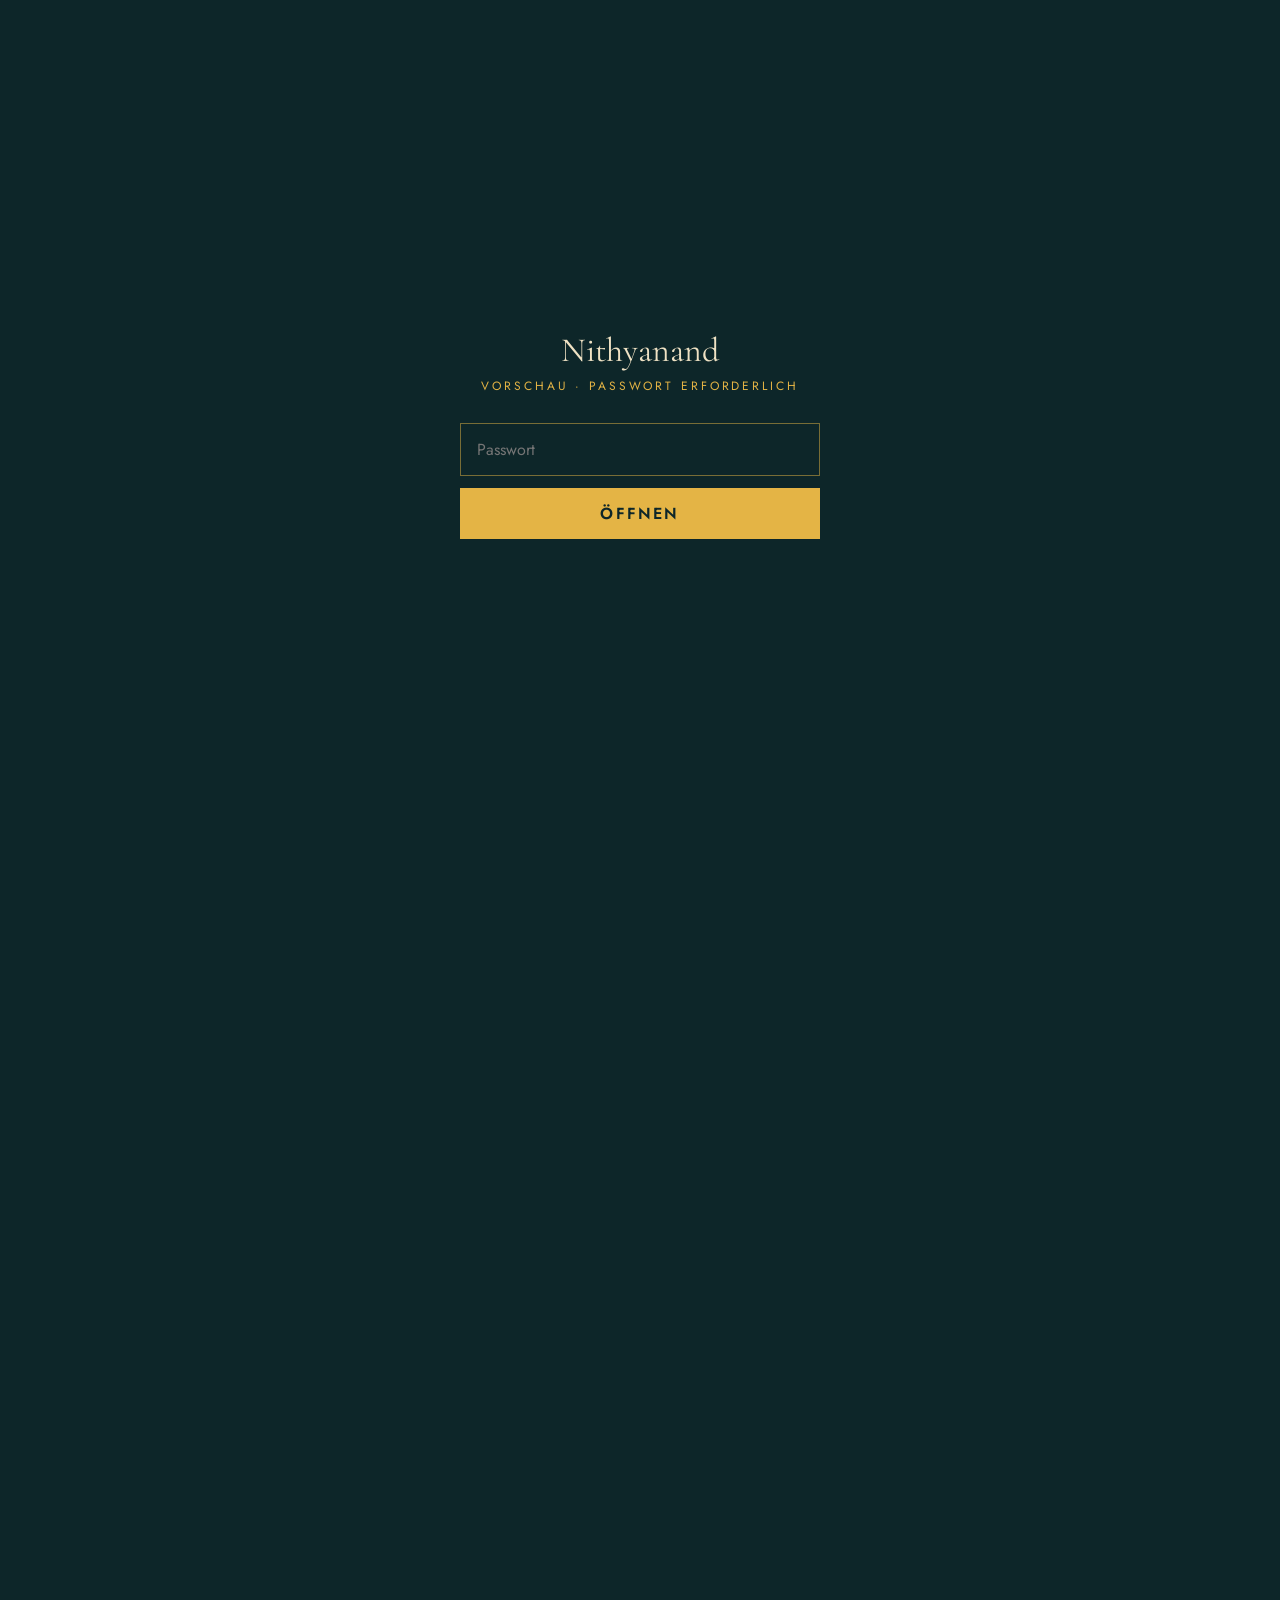
==== index.html @ f054533d "Nithyanand Website: Vorschau (DE/EN, passwortgeschützt) Co-Authored-By: Claude Opus 5.5 <noreply@ant" ====
<!DOCTYPE html>
<html lang="de">
<head>
<meta charset="utf-8">
<meta name="viewport" content="width=device-width, initial-scale=1">
<meta name="robots" content="noindex, nofollow">
<script src="assets/gate.js"></script>
<title>Nithyanand – spice. life. curry · Südindische Küche in Frankfurt</title>
<meta name="description" content="Eine kulinarische Reise von Frankfurt nach Udupi. Südindische Küche, Catering und Feste – Launhardtstraße 2–4, 60314 Frankfurt.">
<link rel="preconnect" href="https://fonts.googleapis.com">
<link rel="preconnect" href="https://fonts.gstatic.com" crossorigin>
<link href="https://fonts.googleapis.com/css2?family=Cormorant+Garamond:ital,wght@0,500;0,600;0,700;1,500&family=Caveat:wght@500;700&family=Jost:wght@400;500;600&family=Oswald:wght@500;600;700&family=Spectral:ital,wght@0,400;0,500;1,400&display=swap" rel="stylesheet">
<style>
:root{
  --night:#0d2629;
  --night-2:#12343a;
  --sand:#efe2c4;
  --paper:#e9d6ae;
  --paper-dark:#d9c08d;
  --turmeric:#e4b445;
  --turmeric-deep:#d39a26;
  --chili:#7e1914;
  --chili-2:#9a2219;
  --leaf:#3c5b2b;
  --gold:#eddb7f;
  --brass:#b8862b;
  --ink:#2a1d14;
  --ink-soft:#4b3a2b;
  --serif:"Cormorant Garamond", Georgia, serif;
  --body:"Spectral", Georgia, serif;
  --sans:"Jost", system-ui, sans-serif;
  --hand:"Caveat", cursive;
  --ticket:"Oswald", Impact, sans-serif;
  --ease: cubic-bezier(.2,.7,.1,1);
}
*{box-sizing:border-box;margin:0;padding:0}
html{scroll-behavior:smooth}
body{font-family:var(--body);color:var(--ink);background:var(--night);overflow-x:hidden;-webkit-font-smoothing:antialiased}
img{display:block;max-width:100%}
a{color:inherit;text-decoration:none}

/* film grain over everything */
body::after{
  content:"";position:fixed;inset:-50%;z-index:100;pointer-events:none;opacity:.09;
  background-image:url("data:image/svg+xml,%3Csvg xmlns='http://www.w3.org/2000/svg' width='220' height='220'%3E%3Cfilter id='n'%3E%3CfeTurbulence type='fractalNoise' baseFrequency='.85' numOctaves='3' stitchTiles='stitch'/%3E%3CfeColorMatrix values='0 0 0 0 0 0 0 0 0 0 0 0 0 0 0 0 0 0 .9 0'/%3E%3C/filter%3E%3Crect width='100%25' height='100%25' filter='url(%23n)'/%3E%3C/svg%3E");
  animation:grain 1.2s steps(6) infinite;
}
@keyframes grain{0%{transform:translate(0,0)}20%{transform:translate(-3%,2%)}40%{transform:translate(2%,-3%)}60%{transform:translate(-2%,-1%)}80%{transform:translate(3%,3%)}100%{transform:translate(0,0)}}

.paper-tex{
  background-color:var(--paper);
  background-image:
    radial-gradient(ellipse at 15% 20%, rgba(255,250,235,.55), transparent 55%),
    radial-gradient(ellipse at 85% 80%, rgba(150,105,40,.22), transparent 60%),
    radial-gradient(circle at 60% 10%, rgba(120,80,30,.12), transparent 40%),
    url("data:image/svg+xml,%3Csvg xmlns='http://www.w3.org/2000/svg' width='300' height='300'%3E%3Cfilter id='p'%3E%3CfeTurbulence type='fractalNoise' baseFrequency='.035' numOctaves='4'/%3E%3CfeColorMatrix values='0 0 0 0 .45 0 0 0 0 .3 0 0 0 0 .12 0 0 0 .22 0'/%3E%3C/filter%3E%3Crect width='100%25' height='100%25' filter='url(%23p)'/%3E%3C/svg%3E");
}

/* ---------- NAV ---------- */
.nav{position:fixed;top:0;left:0;right:0;z-index:50;display:flex;align-items:center;justify-content:space-between;padding:22px clamp(20px,4vw,56px);transition:background .5s, padding .5s, box-shadow .5s}
.nav.scrolled{background:rgba(10,30,33,.78);backdrop-filter:blur(14px);-webkit-backdrop-filter:blur(14px);padding:12px clamp(20px,4vw,56px);box-shadow:0 10px 40px rgba(0,0,0,.25)}
.brand{display:flex;flex-direction:column;align-items:center;gap:2px}
.brand img{height:54px;width:auto;transition:height .5s}
.nav.scrolled .brand img{height:40px}
.brand small{font-family:var(--sans);font-size:11px;letter-spacing:.18em;color:rgba(237,219,127,.75)}
.nav ul{list-style:none;display:flex;gap:clamp(18px,2.6vw,40px);align-items:center}
.nav ul a{font-family:var(--sans);font-size:14px;letter-spacing:.06em;color:#f3ead2;position:relative;padding:6px 0}
.nav ul a::after{content:"";position:absolute;left:0;right:100%;bottom:0;height:1px;background:var(--gold);transition:right .4s var(--ease)}
.nav ul a:hover::after{right:0}
.nav .cta{border:1px solid rgba(237,219,127,.6);padding:10px 20px;border-radius:0;color:var(--gold)}
.nav .cta::after{display:none}
.nav .lang-sw{display:flex;align-items:center;gap:6px}.nav .lang-sw a{opacity:.55;letter-spacing:.14em}.nav .lang-sw a[aria-current]{opacity:1;color:var(--gold)}.nav .lang-sw a::after{display:none}.nav .lang-sw span{color:rgba(241,231,205,.35);font-size:.9em}
.nav .cta:hover{background:var(--gold);color:var(--night)}
.burger{display:none;background:none;border:0;width:40px;height:40px;cursor:pointer;position:relative}
.burger span{position:absolute;left:8px;right:8px;height:1.5px;background:var(--gold);transition:.4s}
.burger span:nth-child(1){top:14px}.burger span:nth-child(2){top:24px}
.nav.open .burger span:nth-child(1){top:19px;transform:rotate(45deg)}
.nav.open .burger span:nth-child(2){top:19px;transform:rotate(-45deg)}

/* ---------- HERO ---------- */
.hero{position:relative;min-height:100vh;min-height:100svh;display:grid;grid-template-columns:1.05fr 1fr;align-items:center;padding:140px clamp(20px,5vw,80px) 120px;overflow:hidden;background:var(--night);color:#f6ecd4}
.hero-bg{position:absolute;inset:0 0 0 30%;z-index:0;overflow:hidden}
.hero-bg img{width:100%;height:100%;object-fit:cover;filter:saturate(1.1) contrast(1.05) blur(.6px);transform:scale(1.08);animation:kenburns 26s ease-in-out infinite alternate}
@keyframes kenburns{to{transform:scale(1.18) translate(-2%,-1%)}}
.hero-bg::after{content:"";position:absolute;inset:0;background:
  linear-gradient(90deg,var(--night) 0%,rgba(13,38,41,.85) 22%,rgba(13,38,41,.25) 60%,rgba(13,38,41,.35) 100%),
  linear-gradient(0deg,rgba(13,38,41,.95) 0%,transparent 35%),
  radial-gradient(ellipse at 70% 30%,rgba(228,180,69,.18),transparent 60%)}
.hero-copy{position:relative;z-index:2;max-width:620px}
.eyebrow{font-family:var(--sans);font-size:12px;letter-spacing:.32em;text-transform:uppercase;color:var(--turmeric);display:flex;align-items:center;gap:14px;margin-bottom:28px}
.eyebrow::before{content:"";width:42px;height:1px;background:currentColor}
.hero h1{font-family:var(--serif);font-weight:600;font-size:clamp(52px,7.2vw,112px);line-height:.92;letter-spacing:-.01em}
.hero h1 .line{display:block;overflow:hidden;padding-bottom:.06em}
.hero h1 .line span{display:inline-block;transform:translateY(110%);animation:rise 1.1s var(--ease) forwards}
.hero h1 .line:nth-child(2) span{animation-delay:.12s}
.hero h1 .line:nth-child(3) span{animation-delay:.24s;font-style:italic;color:var(--gold)}
@keyframes rise{to{transform:none}}
.hero .script{font-family:var(--hand);font-size:clamp(26px,2.6vw,36px);color:var(--turmeric);line-height:1.1;margin:26px 0 40px;transform:rotate(-3deg);transform-origin:left;opacity:0;animation:fadein 1s .7s forwards}
@keyframes fadein{to{opacity:1}}
.btn{display:inline-flex;align-items:center;gap:14px;font-family:var(--sans);font-size:12px;font-weight:500;letter-spacing:.24em;text-transform:uppercase;padding:17px 28px;border-radius:0;border:1px solid currentColor;transition:all .4s var(--ease);cursor:pointer;background:none;position:relative;overflow:hidden}
.btn svg{width:20px;height:20px;transition:transform .5s var(--ease)}
.btn:hover svg{transform:translateX(6px) rotate(-8deg)}
.btn-gold{color:var(--gold)}
.btn-gold:hover{background:var(--gold);color:var(--night);box-shadow:0 12px 40px rgba(237,219,127,.25)}
.hero .actions{display:flex;gap:22px;align-items:center;flex-wrap:wrap;opacity:0;animation:fadein 1s .9s forwards}
.hero .meta{font-family:var(--sans);font-size:13px;color:rgba(246,236,212,.65);line-height:1.6}
.hero .meta b{color:#f6ecd4;font-weight:500}

/* boarding pass */
.pass-wrap{position:relative;z-index:2;perspective:1400px;display:flex;justify-content:center}
.pass{
  --rx:0deg;--ry:0deg;
  width:min(560px,100%);display:grid;grid-template-columns:1fr 150px;border-radius:14px;color:#2b2016;
  transform:rotate(-6deg) rotateX(var(--rx)) rotateY(var(--ry));transition:transform .3s ease-out;
  filter:drop-shadow(0 40px 60px rgba(0,0,0,.55));opacity:0;animation:passIn 1.3s .35s var(--ease) forwards;
}
@keyframes passIn{from{opacity:0;transform:rotate(4deg) translate(80px,40px) scale(.9)}to{opacity:1;transform:rotate(-6deg)}}
.pass > div{position:relative;padding:26px 28px}
.pass .main{border-radius:14px 0 0 14px;border-right:2px dashed rgba(60,40,20,.35)}
.pass .stub{border-radius:0 14px 14px 0;padding:26px 18px;text-align:center;display:flex;flex-direction:column;justify-content:space-between}
.pass .main::before,.pass .stub::before{content:"";position:absolute;width:24px;height:24px;border-radius:50%;background:var(--night);top:-12px;right:-12px}
.pass .main::after,.pass .stub::after{content:"";position:absolute;width:24px;height:24px;border-radius:50%;background:var(--night);bottom:-12px;right:-12px}
.pass .stub::before,.pass .stub::after{right:auto;left:-12px}
.pass-head{display:flex;justify-content:space-between;align-items:center;font-family:var(--ticket);font-weight:500;letter-spacing:.18em;font-size:15px;color:#5a4330;border-bottom:1px solid rgba(60,40,20,.2);padding-bottom:12px}
.pass-head .plane{background:#3a2a1c;color:var(--paper);width:34px;height:34px;display:grid;place-items:center;border-radius:4px}
.route{display:flex;align-items:center;gap:16px;font-family:var(--ticket);font-weight:700;font-size:clamp(44px,5.2vw,68px);letter-spacing:.02em;margin:16px 0 6px;line-height:1}
.route .arrow{flex:1;height:2px;background:repeating-linear-gradient(90deg,#3a2a1c 0 6px,transparent 6px 11px);position:relative;min-width:30px}
.route .arrow::after{content:"✈";position:absolute;right:-6px;top:-15px;font-size:24px;font-family:system-ui}
.cities{display:flex;justify-content:space-between;font-family:var(--sans);font-size:11px;letter-spacing:.2em;text-transform:uppercase;color:#7a6047;margin-bottom:18px}
.fields{display:grid;grid-template-columns:1.4fr 1fr 1fr;gap:14px;border-top:1px solid rgba(60,40,20,.2);padding-top:14px}
.fields label{display:block;font-family:var(--sans);font-size:10px;letter-spacing:.22em;text-transform:uppercase;color:#8a6d50;margin-bottom:4px}
.fields span{font-family:var(--ticket);font-size:17px;font-weight:500;letter-spacing:.03em}
.fields .now{color:var(--chili-2);animation:blink 1.6s infinite}
@keyframes blink{50%{opacity:.35}}
.barcode{height:56px;margin:4px auto 0;width:100%}
.stub .seal{width:100px;height:100px;margin:0 auto;transform:rotate(-14deg);opacity:.85}
.stub small{font-family:var(--sans);font-size:10px;letter-spacing:.2em;color:#7a6047}
.stub b{font-family:var(--ticket);font-size:22px;display:block;letter-spacing:.06em}

.scroll-hint{position:absolute;bottom:32px;left:50%;transform:translateX(-50%);z-index:3;font-family:var(--sans);font-size:11px;letter-spacing:.3em;color:rgba(246,236,212,.55);display:flex;flex-direction:column;align-items:center;gap:12px}
.scroll-hint i{width:1px;height:46px;background:linear-gradient(var(--gold),transparent);animation:drip 2s infinite}
@keyframes drip{0%{transform:scaleY(0);transform-origin:top}50%{transform:scaleY(1);transform-origin:top}51%{transform-origin:bottom}100%{transform:scaleY(0);transform-origin:bottom}}

/* ---------- JOURNEY ---------- */
.journey{position:relative}
.flight{position:absolute;inset:0;z-index:6;pointer-events:none;overflow:visible}
.flight path.trail{fill:none;stroke:var(--brass);stroke-width:2.2;stroke-linecap:round;stroke-dasharray:1 10;opacity:.9}
.flight path.ghost{fill:none;stroke:var(--brass);stroke-width:1.4;stroke-linecap:round;stroke-dasharray:1 10;opacity:.22}
.flight .jet{transition:opacity .4s}
.flight .jet circle{fill:var(--gold);opacity:.25}

section.station{position:relative;padding:clamp(110px,13vw,190px) clamp(20px,5vw,80px)}
.tear{position:absolute;left:0;right:0;height:48px;z-index:4;pointer-events:none}
.tear.top{top:-46px}
.tear svg{width:100%;height:100%;display:block;filter:drop-shadow(0 -6px 6px rgba(0,0,0,.18))}
.st-label{font-family:var(--sans);font-size:12px;letter-spacing:.34em;text-transform:uppercase;display:flex;align-items:center;gap:14px;margin-bottom:18px}
.st-label .num{display:inline-grid;place-items:center;width:34px;height:34px;border-radius:50%;border:1px solid currentColor;font-size:12px;letter-spacing:0}
.st-title{font-family:var(--serif);font-weight:600;font-size:clamp(46px,5.6vw,84px);line-height:.95;margin-bottom:26px}
.st-title em{font-weight:500}
.st-text{font-size:clamp(17px,1.25vw,19px);line-height:1.75;max-width:520px}
.st-text + .st-text{margin-top:16px}
.hand{font-family:var(--hand);font-weight:700;line-height:1}
.grid-2{display:grid;grid-template-columns:1fr 1fr;gap:clamp(40px,6vw,100px);align-items:center;max-width:1280px;margin:0 auto}

/* reveal */
.rv{opacity:0;transform:translateY(40px);transition:opacity 1.1s var(--ease),transform 1.1s var(--ease)}
.rv.in{opacity:1;transform:none}
.rv.d1{transition-delay:.12s}.rv.d2{transition-delay:.24s}.rv.d3{transition-delay:.36s}

/* polaroid */
.polaroid{background:#f7f0e0;padding:14px 14px 56px;box-shadow:0 30px 60px rgba(40,25,10,.35),0 2px 0 rgba(0,0,0,.05);position:relative;transition:transform .7s var(--ease)}
.polaroid img{width:100%;aspect-ratio:4/3;object-fit:cover;filter:sepia(.18) saturate(1.05) contrast(1.02)}
.polaroid figcaption{position:absolute;left:0;right:0;bottom:12px;text-align:center;font-family:var(--hand);font-size:26px;color:#4b3a2b}
.polaroid::before{content:"";position:absolute;top:-16px;left:50%;width:120px;height:32px;transform:translateX(-50%) rotate(-3deg);background:rgba(240,220,170,.65);box-shadow:0 2px 4px rgba(0,0,0,.08);backdrop-filter:blur(1px)}

/* STATION 1 */
.s1{color:var(--ink)}
.s1 .st-label{color:#7a5a36}
.s1 .photo-col{position:relative;padding:20px}
.s1 .polaroid{transform:rotate(-5deg);max-width:520px}
.s1 .polaroid:hover{transform:rotate(-2deg) scale(1.02)}
.postmark{position:absolute;right:-10px;bottom:-30px;width:170px;transform:rotate(12deg);opacity:.8;mix-blend-mode:multiply}
.s1 .note{position:absolute;top:-10px;right:0;font-size:clamp(30px,2.6vw,40px);color:#2d4a5a;transform:rotate(-8deg);text-align:center}
.s1 .note svg{display:block;margin:4px auto 0;width:60px}
.meaning{display:flex;gap:22px;align-items:center;margin-top:34px;padding:22px 26px;border:1px solid rgba(90,60,30,.25);border-radius:4px;max-width:520px;background:rgba(255,248,228,.35)}
.meaning .dev{font-size:44px;color:var(--chili);line-height:1;font-family:"Kohinoor Devanagari","Noto Sans Devanagari",serif}
.meaning p{font-size:15px;line-height:1.55;color:var(--ink-soft)}
.meaning b{font-family:var(--serif);font-size:22px;color:var(--ink);display:block;font-style:italic}

/* STATION 2 */
.s2{background:var(--turmeric);color:#2b1a0c;overflow-x:clip}
.s2 .paper-glow{position:absolute;inset:0;background:
  radial-gradient(ellipse at 20% 30%,rgba(255,236,170,.6),transparent 55%),
  radial-gradient(ellipse at 90% 90%,rgba(170,100,20,.35),transparent 60%),
  url("data:image/svg+xml,%3Csvg xmlns='http://www.w3.org/2000/svg' width='300' height='300'%3E%3Cfilter id='p'%3E%3CfeTurbulence type='fractalNoise' baseFrequency='.03' numOctaves='4'/%3E%3CfeColorMatrix values='0 0 0 0 .5 0 0 0 0 .3 0 0 0 0 .05 0 0 0 .25 0'/%3E%3C/filter%3E%3Crect width='100%25' height='100%25' filter='url(%23p)'/%3E%3C/svg%3E");pointer-events:none}
.s2 .grid-2{position:relative;grid-template-columns:1fr 1.05fr}
.s2 .st-label{color:#6b3d0e}
.stops{list-style:none;margin:36px 0 40px;position:relative;max-width:470px}
.stops::before{content:"";position:absolute;left:15px;top:20px;bottom:20px;border-left:2px dashed rgba(80,40,10,.45)}
.stops li{display:grid;grid-template-columns:32px 1fr auto;gap:18px;align-items:center;padding:14px 0;cursor:default;transition:transform .4s var(--ease)}
.stops li:hover{transform:translateX(8px)}
.stops .pin{width:32px;height:32px;border-radius:50%;background:var(--turmeric);border:2px solid #6b3d0e;display:grid;place-items:center;position:relative;z-index:1;transition:background .3s}
.stops .pin::after{content:"";width:10px;height:10px;border-radius:50%;background:var(--chili-2)}
.stops li:hover .pin{background:#fff3cf}
.stops .dish{font-family:var(--serif);font-size:28px;font-weight:600;line-height:1.05}
.stops .where{font-family:var(--sans);font-size:12px;letter-spacing:.2em;text-transform:uppercase;color:#6b3d0e;margin-top:2px}
.stops .dist{font-family:var(--hand);font-size:24px;color:#6b3d0e}
.stops li.home .pin{background:var(--chili-2);border-color:var(--chili-2)}
.stops li.home .pin::after{background:var(--gold)}
.btn-ink{color:#2b1a0c}
.btn-ink:hover{background:#2b1a0c;color:var(--turmeric)}

.thali{position:relative;aspect-ratio:1;max-width:560px;margin:0 auto;width:100%}
.thali .ring{position:absolute;inset:0;animation:spin 40s linear infinite}
@keyframes spin{to{transform:rotate(360deg)}}
.thali .ring text{font-family:var(--sans);font-size:15px;letter-spacing:.42em;fill:#5b330b;text-transform:uppercase}
.thali .plate{position:absolute;inset:11%;border-radius:50%;padding:4%;background:radial-gradient(circle at 35% 30%,#c9c3b5,#8b8577 55%,#5a554b);box-shadow:0 40px 80px rgba(80,40,0,.45),inset 0 0 0 2px rgba(255,255,255,.25)}
.thali .plate img{width:100%;height:100%;object-fit:cover;border-radius:50%;box-shadow:inset 0 0 30px rgba(0,0,0,.4)}
.thali .leaf{position:absolute;width:42%;right:-6%;bottom:-2%;transform:rotate(-24deg);z-index:-1}
.om-stamp{position:absolute;left:-60px;top:12%;width:170px;opacity:.55;transform:rotate(-16deg);mix-blend-mode:multiply}
.s2 .note{position:absolute;top:-2%;left:2%;font-size:34px;color:#5b1a10;transform:rotate(-10deg);z-index:2}

/* STATION 3 */
.s3{background:var(--chili);color:#f6e6cc;overflow-x:clip}
.s3::before{content:"";position:absolute;inset:0;background:
  radial-gradient(ellipse at 25% 40%,rgba(255,170,60,.22),transparent 55%),
  radial-gradient(ellipse at 90% 10%,rgba(0,0,0,.35),transparent 50%);pointer-events:none}
.s3 .grid-2{grid-template-columns:.9fr 1.1fr;position:relative}
.s3 .st-label{color:var(--gold)}
.s3 .st-title em{color:var(--gold)}
.dancer{position:relative;border-radius:200px 200px 6px 6px;overflow:hidden;aspect-ratio:3/4;max-width:460px;box-shadow:0 40px 80px rgba(0,0,0,.45);border:1px solid rgba(237,219,127,.35)}
.dancer img{width:100%;height:100%;object-fit:cover;object-position:30% 30%;transform:scale(1.05);transition:transform 1.4s var(--ease)}
.dancer:hover img{transform:scale(1.12)}
.dancer::after{content:"";position:absolute;inset:0;background:linear-gradient(0deg,rgba(80,10,5,.55),transparent 45%)}
.dancer .tag{position:absolute;left:24px;bottom:22px;z-index:2;font-family:var(--hand);font-size:28px;color:var(--gold)}
.s3 .polaroid{position:absolute;width:min(300px,42%);right:-4%;bottom:-8%;transform:rotate(7deg);padding:10px 10px 46px}
.s3 .polaroid figcaption{font-size:22px}
.s3 .photo-col{position:relative}
.occasions{display:flex;flex-wrap:wrap;gap:10px;margin:30px 0 40px}
.occasions span{font-family:var(--sans);font-size:13px;letter-spacing:.06em;padding:9px 16px;border-radius:0;border:1px solid rgba(237,219,127,.4);color:#f6e6cc;transition:.3s}
.occasions span:hover{background:rgba(237,219,127,.15);border-color:var(--gold)}
.diyas{position:absolute;left:0;right:0;bottom:30px;display:flex;justify-content:space-around;pointer-events:none;opacity:.6}
.diyas i{width:6px;height:10px;border-radius:50% 50% 50% 50%/60% 60% 40% 40%;background:radial-gradient(#fff6c8,#ffb43a 60%,transparent 70%);box-shadow:0 0 18px 6px rgba(255,170,50,.45);animation:flick 2.4s infinite alternate}
.diyas i:nth-child(2n){animation-delay:.6s}.diyas i:nth-child(3n){animation-delay:1.1s}
@keyframes flick{0%{transform:scale(1) translateY(0);opacity:.8}50%{transform:scale(1.2,1.35) translateY(-2px);opacity:1}100%{transform:scale(.9) translateY(1px);opacity:.75}}

/* STATION 4 */
.s4{background:var(--night);color:#efe6cf;overflow-x:clip}
.s4 .skyline{position:absolute;inset:0 0 auto 0;height:70%;opacity:.55}
.s4 .skyline img{width:100%;height:100%;object-fit:cover;object-position:center 40%;filter:blur(1px) saturate(1.15)}
.s4 .skyline::after{content:"";position:absolute;inset:0;background:linear-gradient(180deg,rgba(13,38,41,.65),var(--night) 92%),linear-gradient(90deg,var(--night),transparent 40%,transparent 70%,var(--night))}
.s4 .grid-2{position:relative;grid-template-columns:1.1fr 1fr;align-items:end}
.s4 .st-label{color:var(--turmeric)}
.s4 .st-title em{color:var(--gold)}
.info{display:grid;gap:26px;padding:36px;border:1px solid rgba(237,219,127,.2);border-radius:6px;background:rgba(13,38,41,.55);backdrop-filter:blur(8px);position:relative}
.info .row{display:grid;grid-template-columns:30px 1fr;gap:18px;align-items:start}
.info svg{width:26px;height:26px;stroke:var(--gold);fill:none;stroke-width:1.4}
.info h4{font-family:var(--sans);font-weight:500;font-size:12px;letter-spacing:.24em;text-transform:uppercase;color:var(--turmeric);margin-bottom:6px}
.info p{font-size:17px;line-height:1.55}
.info .open-now{display:inline-flex;align-items:center;gap:8px;font-family:var(--sans);font-size:12px;letter-spacing:.08em;margin-top:8px;padding:4px 12px;border-radius:99px;background:rgba(237,219,127,.1);color:var(--gold)}
.info .open-now::before{content:"";width:7px;height:7px;border-radius:50%;background:currentColor;box-shadow:0 0 10px currentColor}
.info .open-now.closed{color:#e6a08f;background:rgba(230,160,143,.1)}
.seeyou{position:absolute;right:-40px;top:-80px;width:150px;transform:rotate(-12deg);opacity:.9}
.s4 .actions{display:flex;gap:16px;flex-wrap:wrap;margin-top:40px}
.btn-solid{background:var(--gold);color:var(--night);border-color:var(--gold)}
.btn-solid:hover{background:transparent;color:var(--gold)}

/* ---------- PASSPORT ---------- */
.passport-sec{position:relative;padding:150px clamp(20px,5vw,80px) 120px;color:var(--ink);overflow-x:clip}
.passport-sec .grid-2{grid-template-columns:.8fr 1.2fr}
.booklet{position:relative;width:min(340px,80%);aspect-ratio:.7;margin:0 auto;border-radius:6px 16px 16px 6px;background:linear-gradient(135deg,#6e1712,#4a0d0a);box-shadow:0 40px 70px rgba(60,20,10,.45),inset 8px 0 0 rgba(0,0,0,.25),inset 10px 0 0 rgba(255,255,255,.05);display:flex;flex-direction:column;align-items:center;justify-content:center;gap:16px;transform:rotate(-8deg);transition:transform .8s var(--ease)}
.booklet:hover{transform:rotate(-3deg) translateY(-8px)}
.booklet img{width:72%;filter:sepia(1) saturate(2.4) hue-rotate(-12deg) brightness(.95)}
.booklet .rp{font-family:var(--serif);letter-spacing:.32em;font-size:20px;color:#d7b25a}
.booklet .lotus{width:56px;stroke:#d7b25a;fill:none;stroke-width:1.2}
.passport-sec h2{font-family:var(--serif);font-size:clamp(40px,4.6vw,68px);font-weight:600;line-height:1;margin-bottom:16px}
.passport-sec h2 .hand{font-size:.8em;color:var(--chili-2);display:block;margin-top:6px;font-weight:700}
.passport-sec .lead{font-size:18px;line-height:1.7;max-width:520px;color:var(--ink-soft)}
.stamps{display:grid;grid-template-columns:repeat(4,1fr);gap:clamp(10px,2vw,26px);margin-top:42px;max-width:640px}
.stamp{aspect-ratio:1;position:relative;display:grid;place-items:center}
.stamp .slot{position:absolute;inset:6%;border-radius:50%;border:1.5px dashed rgba(90,60,30,.35)}
.stamp svg{width:100%;height:100%;opacity:0;transform:scale(1.8) rotate(var(--r,-10deg));transition:opacity .25s,transform .45s cubic-bezier(.3,1.6,.5,1);mix-blend-mode:multiply}
.stamp.got svg{opacity:.85;transform:scale(1) rotate(var(--r,-10deg))}
.stamp .cap{position:absolute;bottom:-28px;font-family:var(--sans);font-size:11px;letter-spacing:.2em;text-transform:uppercase;color:#8a6d50}
.progress-txt{margin-top:56px;font-family:var(--hand);font-size:30px;color:var(--chili-2)}

/* passport counter pill */
.pass-pill{position:fixed;right:22px;bottom:22px;z-index:60;display:flex;align-items:center;gap:12px;padding:10px 18px 10px 10px;border-radius:999px;background:rgba(13,38,41,.86);backdrop-filter:blur(10px);color:#f3ead2;font-family:var(--sans);font-size:13px;letter-spacing:.04em;border:1px solid rgba(237,219,127,.3);box-shadow:0 14px 40px rgba(0,0,0,.35);transform:translateY(120px);transition:transform .7s var(--ease)}
.pass-pill.show{transform:none}
.pass-pill .dots{display:flex;gap:5px}
.pass-pill .dots i{width:9px;height:9px;border-radius:50%;border:1px solid var(--gold);transition:.4s}
.pass-pill .dots i.on{background:var(--gold);box-shadow:0 0 10px var(--gold)}
.pass-pill .ic{width:30px;height:30px;border-radius:50%;background:var(--chili);display:grid;place-items:center;font-size:14px}
.toast{position:fixed;left:50%;top:96px;transform:translate(-50%,-30px);opacity:0;z-index:70;padding:12px 22px;border-radius:999px;background:var(--paper);color:var(--ink);font-family:var(--sans);font-size:14px;box-shadow:0 18px 40px rgba(0,0,0,.35);transition:.6s var(--ease);pointer-events:none;display:flex;gap:10px;align-items:center;white-space:nowrap}
.toast.show{opacity:1;transform:translate(-50%,0)}
.toast b{font-family:var(--hand);font-size:22px;color:var(--chili-2);font-weight:700}

/* ---------- FOOTER ---------- */
footer{background:#081a1c;color:rgba(239,230,207,.7);padding:70px clamp(20px,5vw,80px) 40px;font-family:var(--sans);font-size:14px;position:relative}
.foot{display:grid;grid-template-columns:1.4fr 1fr 1fr 1fr;gap:40px;max-width:1280px;margin:0 auto}
.foot img{height:60px;width:auto;margin-bottom:12px}
.foot h5{font-size:11px;letter-spacing:.26em;text-transform:uppercase;color:var(--gold);margin-bottom:14px;font-weight:500}
.foot a{display:block;padding:4px 0;transition:color .3s}
.foot a:hover{color:var(--gold)}
.legal{max-width:1280px;margin:50px auto 0;padding-top:24px;border-top:1px solid rgba(237,219,127,.12);display:flex;justify-content:space-between;gap:20px;flex-wrap:wrap;font-size:12px}

/* ---------- RESPONSIVE ---------- */
@media (max-width:980px){
  .nav ul{position:fixed;top:0;left:0;width:100vw;height:100vh;height:100dvh;flex-direction:column;justify-content:center;gap:28px;background:rgba(10,30,33,.98);opacity:0;visibility:hidden;transform:translateY(-20px);transition:opacity .5s var(--ease),transform .5s var(--ease),visibility .5s}
  .nav ul a{font-family:var(--serif);font-size:34px}
  .nav.open ul{transform:none;opacity:1;visibility:visible}
  .burger{display:block;z-index:2}
  .hero{grid-template-columns:1fr;padding-top:130px;gap:60px}
  .hero-bg{inset:0}
  .pass-wrap{order:2}
  .grid-2,.s2 .grid-2,.s3 .grid-2,.s4 .grid-2,.passport-sec .grid-2{grid-template-columns:1fr}
  .s3 .photo-col{max-width:520px;margin:0 auto 40px}
  .seeyou{right:0;top:-100px;width:120px}
  .foot{grid-template-columns:1fr 1fr}
  .om-stamp{left:-30px;width:120px}
}
@media (max-width:600px){
  .eyebrow{font-size:10px;letter-spacing:.22em;gap:10px}
  .eyebrow::before{width:24px}
  .hero{padding-left:20px;padding-right:20px}
  .pass{grid-template-columns:1fr 78px;transform:rotate(-3deg)}
  @keyframes passIn{from{opacity:0;transform:rotate(2deg) translateY(40px)}to{opacity:1;transform:rotate(-3deg)}}
  .route{font-size:38px;gap:10px}
  .cities{font-size:9px;letter-spacing:.12em}
  .fields span{font-size:15px}
  .pass > div{padding:20px 16px}
  .pass .stub{padding:18px 8px}
  .stub .seal{width:70px;height:70px}
  .fields{grid-template-columns:1fr 1fr}
  .fields div:first-child{grid-column:1/-1}
  .stops .dish{font-size:23px}
  .pass-pill .lbl{display:none}
  .foot{grid-template-columns:1fr}
  .s1 .note{position:static;margin-bottom:20px}
}
@media (prefers-reduced-motion:reduce){
  *,*::before,*::after{animation-duration:.01ms!important;animation-iteration-count:1!important;transition-duration:.01ms!important}
  .rv{opacity:1;transform:none}
}
</style>
</head>
<body>

<!-- reusable SVG symbols -->
<svg width="0" height="0" style="position:absolute" aria-hidden="true">
  <defs>
    <symbol id="i-plane" viewBox="0 0 24 24"><path fill="currentColor" d="M21 16v-2l-8-5V3.5a1.5 1.5 0 0 0-3 0V9l-8 5v2l8-2.5V19l-2 1.5V22l3.5-1 3.5 1v-1.5L13 19v-5.5z"/></symbol>
    <symbol id="i-palm" viewBox="0 0 64 64"><g fill="none" stroke="currentColor" stroke-width="2.4" stroke-linecap="round"><path d="M32 58c1-12 0-22-3-32"/><path d="M29 26c-6-6-14-7-21-4 7 0 12 2 16 6"/><path d="M29 26c-2-8-8-13-15-14 5 3 9 7 11 13"/><path d="M29 26c4-8 11-11 19-10-6 1-11 5-14 11"/><path d="M29 26c7-4 15-3 21 2-7-2-13-1-17 2"/><path d="M8 58h48"/><path d="M14 54c6-3 14-3 20 0 6 3 12 3 18 0"/></g></symbol>
    <symbol id="i-dosa" viewBox="0 0 64 64"><g fill="none" stroke="currentColor" stroke-width="2.4" stroke-linecap="round"><ellipse cx="32" cy="40" rx="26" ry="10"/><path d="M12 38c4-14 36-20 42-6"/><path d="M14 36l36-8"/><circle cx="50" cy="22" r="5"/><path d="M22 16c0-4 3-4 3-8M30 16c0-4 3-4 3-8"/></g></symbol>
    <symbol id="i-diya" viewBox="0 0 64 64"><g fill="none" stroke="currentColor" stroke-width="2.4" stroke-linecap="round"><path d="M8 38c4 10 14 14 24 14s20-4 24-14c-10 4-38 4-48 0z"/><path d="M50 36c4-2 7-4 8-7"/><path d="M32 34c-5-5-4-12 0-20 4 8 5 15 0 20z"/><path d="M24 58h16"/></g></symbol>
    <symbol id="i-sky" viewBox="0 0 64 64"><g fill="none" stroke="currentColor" stroke-width="2.4" stroke-linejoin="round"><path d="M6 52h52"/><path d="M10 52V34h7v18M17 52V26h7v26M26 52V12l4-6 4 6v40M34 52V22h8v30M44 52V30h8v22"/><path d="M8 58c8-4 16-4 24 0s16 4 24 0"/></g></symbol>
    <symbol id="i-lotus" viewBox="0 0 64 40"><path d="M32 4c-6 8-6 20 0 30 6-10 6-22 0-30zM32 34C24 30 14 26 6 16c4 12 14 18 26 18zm0 0c8-4 18-8 26-18-4 12-14 18-26 18zM32 34c-6-2-14-8-18-18 0 10 8 18 18 18zm0 0c6-2 14-8 18-18 0 10-8 18-18 18z"/></symbol>
  </defs>
</svg>

<header class="nav" id="nav">
  <a href="#top" class="brand" aria-label="Nithyanand Startseite">
    <img src="assets/logo.png" alt="nithyanand">
    <small>spice. life. curry</small>
  </a>
  <button class="burger" aria-label="Menü öffnen" id="burger"><span></span><span></span></button>
  <ul>
    <li><a href="#kueste">Restaurant</a></li>
    <li><a href="speisekarte.html">Speisekarte</a></li>
    <li><a href="catering.html">Catering</a></li>
    <li><a href="feste.html">Feste</a></li>
    <li><a href="#frankfurt" class="cta" data-reserve>Reservieren</a></li>
    <li class="lang-sw"><a href="index.html" lang="de" hreflang="de" aria-current="true">DE</a><span>/</span><a href="en/index.html" lang="en" hreflang="en">EN</a></li>
  </ul>
</header>

<!-- ============ HERO ============ -->
<section class="hero" id="top">
  <div class="hero-bg"><img src="assets/hero-coast.jpg" alt="Küste von Udupi mit Palmen und Mangalore-Dächern"></div>

  <div class="hero-copy">
    <div class="eyebrow">Südindische Küche · Frankfurt</div>
    <h1>
      <span class="line"><span>Namaskara.</span></span>
      <span class="line"><span>Willkommen</span></span>
      <span class="line"><span>zuhause.</span></span>
    </h1>
    <p class="script">Eine kulinarische Reise<br>von Frankfurt nach Udupi.</p>
    <div class="actions">
      <a href="#kueste" class="btn btn-gold">Reise starten <svg><use href="#i-plane" transform="rotate(90 12 12)"/></svg></a>
      <div class="meta"><b>Heute geöffnet</b><br><span id="heroHours">Di – So · 17:30 – 23:00</span></div>
    </div>
  </div>

  <div class="pass-wrap">
    <div class="pass" id="pass">
      <div class="main paper-tex">
        <div class="pass-head"><span>BOARDING PASS</span><span class="plane"><svg width="18" height="18"><use href="#i-plane" transform="rotate(45 9 9) scale(.75)"/></svg></span></div>
        <div class="route"><span>FRA</span><span class="arrow"></span><span>UDUPI</span></div>
        <div class="cities"><span>Frankfurt am Main</span><span>Karnataka, Indien</span></div>
        <div class="fields">
          <div><label>Gate</label><span>Launhardtstraße 2–4</span></div>
          <div><label>Flug</label><span>NY 314</span></div>
          <div><label>Abflug</label><span class="now">jetzt</span></div>
          <div><label>Passagier</label><span>Lieber Gast</span></div>
          <div><label>Klasse</label><span>Genuss</span></div>
          <div><label>Sitz</label><span>Ihr Lieblings&shy;platz</span></div>
        </div>
      </div>
      <div class="stub paper-tex">
        <svg class="seal" viewBox="0 0 120 120" aria-hidden="true">
          <defs><path id="sealc" d="M60,60 m-44,0 a44,44 0 1,1 88,0 a44,44 0 1,1 -88,0"/></defs>
          <circle cx="60" cy="60" r="56" fill="none" stroke="#3a2a1c" stroke-width="2.5"/>
          <circle cx="60" cy="60" r="36" fill="none" stroke="#3a2a1c" stroke-width="1.2"/>
          <text font-family="Oswald" font-size="12" letter-spacing="3" fill="#3a2a1c"><textPath href="#sealc">NITHYANAND · UDUPI · NITHYANAND ·</textPath></text>
          <use href="#i-palm" x="38" y="36" width="44" height="44" color="#3a2a1c"/>
        </svg>
        <div><small>BOARDING</small><b>17:30</b></div>
        <svg class="barcode" id="barcode" preserveAspectRatio="none" viewBox="0 0 120 56"></svg>
      </div>
    </div>
  </div>

  <div class="scroll-hint">SCROLLEN<i></i></div>
</section>

<!-- ============ JOURNEY ============ -->
<main class="journey" id="journey">
  <svg class="flight" id="flight" aria-hidden="true">
    <defs><mask id="reveal" maskUnits="userSpaceOnUse" x="-50" y="-50" width="5000" height="50000"><path id="maskp" fill="none" stroke="#fff" stroke-width="10"/></mask></defs>
    <path class="ghost" id="ghost"/>
    <path class="trail" id="trail" mask="url(#reveal)"/>
    <g class="jet" id="jet"><circle r="22"/><g transform="translate(-14,-14)"><svg width="28" height="28" viewBox="0 0 24 24" style="color:#3a2a1c"><use href="#i-plane"/></svg></g></g>
  </svg>

  <!-- STATION 1 -->
  <section class="station s1 paper-tex" id="kueste" data-stamp="0">
    <div class="tear top" data-color="#e9d6ae"></div>
    <div class="grid-2">
      <div class="photo-col rv">
        <figure class="polaroid" data-anchor>
          <img src="assets/coast.jpg" alt="Strand von Udupi">
          <figcaption>Udupi, Karnataka</figcaption>
        </figure>
        <svg class="postmark" viewBox="0 0 200 120" aria-hidden="true">
          <defs><path id="pm" d="M60,60 m-44,0 a44,44 0 1,1 88,0 a44,44 0 1,1 -88,0"/></defs>
          <g fill="none" stroke="#3b2e4a" stroke-width="2"><circle cx="60" cy="60" r="54"/><circle cx="60" cy="60" r="34"/>
          <path d="M110 40c15-8 30 8 45 0s30 8 45 0M110 60c15-8 30 8 45 0s30 8 45 0M110 80c15-8 30 8 45 0s30 8 45 0"/></g>
          <text font-family="Jost" font-size="11" letter-spacing="3" fill="#3b2e4a"><textPath href="#pm">NAMASKARA · KARNATAKA · 576101 ·</textPath></text>
          <text x="60" y="66" text-anchor="middle" font-family="Oswald" font-weight="700" font-size="20" fill="#3b2e4a">UDUPI</text>
        </svg>
      </div>
      <div class="rv d1" style="position:relative">
        <div class="note hand">Hier fängt<br>alles an!
          <svg viewBox="0 0 60 30" fill="none" stroke="#2d4a5a" stroke-width="2" stroke-linecap="round"><path d="M4 6c14 18 34 20 50 8M54 14l-9-2M54 14l-3 9"/></svg>
        </div>
        <div class="st-label"><span class="num">01</span> Station · Die Küste</div>
        <h2 class="st-title">Wo das Meer<br><em>nach Curry</em> duftet.</h2>
        <p class="st-text">Udupi, die heilige Tempelstadt an der Westküste Indiens – zwischen dem Arabischen Meer, Kokospalmen und roten Mangalore-Dächern. Hier liegt unsere Herkunft. Und hier haben wir gelernt, dass Essen mehr ist als Sattwerden.</p>
        <div class="meaning">
          <span class="dev">नित्यानन्द</span>
          <p><b>Nithyanand</b>„ewige Freude“ – das versprechen wir Ihnen bei jedem Teller.</p>
        </div>
      </div>
    </div>
  </section>

  <!-- STATION 2 -->
  <section class="station s2" id="kueche" data-stamp="1">
    <div class="tear top" data-color="#e4b445"></div>
    <div class="paper-glow"></div>
    <div class="grid-2">
      <div class="rv">
        <div class="st-label"><span class="num">02</span> Station · Die Küche</div>
        <h2 class="st-title">Ganz Indien<br><em>auf einer Karte.</em></h2>
        <p class="st-text">Vom Lehmofen im Norden bis zum knusprigen Dosa im Süden – eine Reise über 2.000 Kilometer, serviert an Ihrem Tisch.</p>
        <ul class="stops">
          <li><span class="pin"></span><div><div class="dish">Tandoori</div><div class="where">Delhi · Der Norden</div></div><span class="dist">2.100 km</span></li>
          <li><span class="pin"></span><div><div class="dish">Butter Chicken</div><div class="where">Punjab · Das Herz</div></div><span class="dist">1.800 km</span></li>
          <li class="home"><span class="pin"></span><div><div class="dish">Masala Dosa</div><div class="where">Udupi · Unser Zuhause</div></div><span class="dist">Ankunft ✦</span></li>
        </ul>
        <a href="speisekarte.html" class="btn btn-ink">Unsere Speisekarte <svg viewBox="0 0 24 24" fill="none" stroke="currentColor" stroke-width="1.6"><path d="M4 12h16M14 6l6 6-6 6"/></svg></a>
      </div>
      <div class="rv d2" style="position:relative">
        <svg class="om-stamp" viewBox="0 0 160 160" aria-hidden="true">
          <defs><path id="omc" d="M80,80 m-58,0 a58,58 0 1,1 116,0 a58,58 0 1,1 -116,0"/></defs>
          <g fill="none" stroke="#7a2a10" stroke-width="2.5"><circle cx="80" cy="80" r="74"/><circle cx="80" cy="80" r="44"/></g>
          <text font-family="Jost" font-size="13" letter-spacing="4" fill="#7a2a10"><textPath href="#omc">SPICE · LIFE · CURRY · SEIT GENERATIONEN ·</textPath></text>
          <text x="80" y="100" text-anchor="middle" font-size="54" fill="#7a2a10">ॐ</text>
        </svg>
        <div class="note hand">Unbedingt probieren!</div>
        <div class="thali" data-anchor>
          <svg class="ring" viewBox="0 0 400 400" aria-hidden="true">
            <defs><path id="ring" d="M200,200 m-186,0 a186,186 0 1,1 372,0 a186,186 0 1,1 -372,0"/></defs>
            <text><textPath href="#ring">spice · life · curry · dosa · sambar · chutney · masala · rasam · </textPath></text>
          </svg>
          <svg class="leaf" viewBox="0 0 200 120" aria-hidden="true"><path d="M10 60C40 5 150 0 195 60 150 120 40 115 10 60z" fill="#3c5b2b"/><path d="M10 60h185" stroke="#7da35a" stroke-width="2"/><path d="M50 60 70 30M90 60l20-34M130 60l20-30M50 60l20 30M90 60l20 34M130 60l20 30" stroke="#5f8540" stroke-width="1.2"/></svg>
          <div class="plate"><img src="assets/food.jpg" alt="Masala Dosa mit Sambar und Chutneys auf Bananenblatt"></div>
        </div>
      </div>
    </div>
  </section>

  <!-- STATION 3 -->
  <section class="station s3" id="fest" data-stamp="2">
    <div class="tear top" data-color="#7e1914"></div>
    <div class="grid-2">
      <div class="photo-col rv">
        <div class="dancer" data-anchor><img src="assets/dancer.jpg" alt="Yakshagana-Tänzer in traditionellem Kostüm"><span class="tag">Yakshagana</span></div>
        <figure class="polaroid"><img src="assets/banquet.jpg" alt="Festtafel mit Messinglampen und Bananenblättern"><figcaption>Ihr Fest ✦</figcaption></figure>
      </div>
      <div class="rv d1">
        <div class="st-label"><span class="num">03</span> Station · Das Fest</div>
        <h2 class="st-title">Feiern,<br><em>wie man in Udupi feiert.</em></h2>
        <p class="st-text">Ob Hochzeit, Geburtstag oder Firmenevent – wir bringen die Farben Südindiens auf Ihr Fest. Mit Catering, traditionellen Spezialitäten, Messinglampen und der Magie von Bananenblättern.</p>
        <div class="occasions"><span>Hochzeiten</span><span>Geburtstage</span><span>Firmenfeiern</span><span>Diwali & Onam</span><span>Private Dinner</span></div>
        <a href="feste.html" class="btn btn-gold">Ihr Fest planen <svg viewBox="0 0 24 24" fill="none" stroke="currentColor" stroke-width="1.6"><path d="M4 12h16M14 6l6 6-6 6"/></svg></a>
      </div>
    </div>
    <div class="diyas"><i></i><i></i><i></i><i></i><i></i><i></i><i></i><i></i><i></i></div>
  </section>

  <!-- STATION 4 -->
  <section class="station s4" id="frankfurt" data-stamp="3">
    <div class="tear top" data-color="#0d2629"></div>
    <div class="skyline"><img src="assets/skyline.jpg" alt="Skyline von Frankfurt bei Nacht"></div>
    <div class="grid-2">
      <div class="rv" data-anchor-wrap>
        <div class="st-label"><span class="num">04</span> Station · Zurück in Frankfurt</div>
        <h2 class="st-title">Ein Stück Südindien.<br><em>Mitten in Frankfurt.</em></h2>
        <p class="st-text">Setzen Sie sich an unseren Tisch. Die Reise ist kurz – der Geschmack bleibt lange.</p>
        <div class="actions">
          <a href="#" class="btn btn-solid" data-reserve data-reserve-only>Platz nehmen <svg viewBox="0 0 24 24" fill="none" stroke="currentColor" stroke-width="1.6"><path d="M4 12h16M14 6l6 6-6 6"/></svg></a>
          <a href="tel:+49" class="btn btn-gold">Anrufen</a>
        </div>
      </div>
      <div class="rv d2" style="position:relative">
        <svg class="seeyou" viewBox="0 0 160 160" aria-hidden="true">
          <g fill="none" stroke="#c99a3a" stroke-width="2"><circle cx="80" cy="80" r="72"/><circle cx="80" cy="80" r="64" stroke-dasharray="3 5"/></g>
          <text x="80" y="76" text-anchor="middle" font-family="Caveat" font-weight="700" font-size="34" fill="#e4b445" transform="rotate(-10 80 80)">See you</text>
          <text x="86" y="108" text-anchor="middle" font-family="Caveat" font-weight="700" font-size="34" fill="#e4b445" transform="rotate(-10 80 80)">soon!</text>
        </svg>
        <div class="info" data-anchor>
          <div class="row"><svg viewBox="0 0 24 24"><path d="M12 22s7-7.2 7-13a7 7 0 1 0-14 0c0 5.8 7 13 7 13z"/><circle cx="12" cy="9" r="2.5"/></svg>
            <div><h4>Adresse</h4><p>Launhardtstraße 2–4<br>60314 Frankfurt am Main</p></div></div>
          <div class="row"><svg viewBox="0 0 24 24"><path d="M7 2v8a2 2 0 0 0 4 0V2M9 10v12M17 2c-2 0-3 3-3 6s1 4 3 4v10"/></svg>
            <div><h4>Mittagstisch</h4><p>Mo – Fr · 11:00 – 14:30 Uhr</p></div></div>
          <div class="row"><svg viewBox="0 0 24 24"><circle cx="12" cy="12" r="9"/><path d="M12 7v5l3 2"/></svg>
            <div><h4>Abends</h4><p>Di – So · 17:30 – 23:00 Uhr</p><span class="open-now" id="openNow">…</span></div></div>
        </div>
      </div>
    </div>
  </section>
</main>

<!-- ============ PASSPORT ============ -->
<section class="passport-sec paper-tex" id="pass-sec">
  <div class="tear top" data-color="#e9d6ae"></div>
  <div class="grid-2">
    <div class="rv">
      <div class="booklet">
        <img src="assets/logo.png" alt="">
        <svg class="lotus" viewBox="0 0 64 40"><use href="#i-lotus"/></svg>
        <div class="rp">REISEPASS</div>
      </div>
    </div>
    <div class="rv d1">
      <h2>Ihr Reisepass<span class="hand">Sammeln Sie Stempel auf Ihrer kulinarischen Reise!</span></h2>
      <p class="lead">Bei jedem Besuch gibt es einen Stempel. Vier Stationen voll? Dann geht das nächste Dessert aufs Haus – Gulab Jamun mit Grüßen aus Udupi.</p>
      <div class="stamps" id="stamps">
        <div class="stamp" style="--r:-12deg"><span class="slot"></span>
          <svg viewBox="0 0 120 120"><defs><path id="s1" d="M60,60 m-46,0 a46,46 0 1,1 92,0 a46,46 0 1,1 -92,0"/></defs><g fill="none" stroke="#2f4a6a" stroke-width="2.5"><circle cx="60" cy="60" r="56"/><circle cx="60" cy="60" r="36"/></g><text font-family="Jost" font-size="10" letter-spacing="3" fill="#2f4a6a"><textPath href="#s1">STATION 1 · DIE KÜSTE · UDUPI ·</textPath></text><use href="#i-palm" x="38" y="38" width="44" height="44" color="#2f4a6a"/></svg>
          <span class="cap">Küste</span></div>
        <div class="stamp" style="--r:8deg"><span class="slot"></span>
          <svg viewBox="0 0 120 120"><defs><path id="s2" d="M60,60 m-46,0 a46,46 0 1,1 92,0 a46,46 0 1,1 -92,0"/></defs><g fill="none" stroke="#8a4a10" stroke-width="2.5"><circle cx="60" cy="60" r="56"/><circle cx="60" cy="60" r="36"/></g><text font-family="Jost" font-size="10" letter-spacing="3" fill="#8a4a10"><textPath href="#s2">STATION 2 · DIE KÜCHE · DOSA ·</textPath></text><use href="#i-dosa" x="38" y="38" width="44" height="44" color="#8a4a10"/></svg>
          <span class="cap">Küche</span></div>
        <div class="stamp" style="--r:-6deg"><span class="slot"></span>
          <svg viewBox="0 0 120 120"><defs><path id="s3" d="M60,60 m-46,0 a46,46 0 1,1 92,0 a46,46 0 1,1 -92,0"/></defs><g fill="none" stroke="#8e1f1a" stroke-width="2.5"><circle cx="60" cy="60" r="56"/><circle cx="60" cy="60" r="36"/></g><text font-family="Jost" font-size="10" letter-spacing="3" fill="#8e1f1a"><textPath href="#s3">STATION 3 · DAS FEST · DIYA ·</textPath></text><use href="#i-diya" x="38" y="38" width="44" height="44" color="#8e1f1a"/></svg>
          <span class="cap">Fest</span></div>
        <div class="stamp" style="--r:14deg"><span class="slot"></span>
          <svg viewBox="0 0 120 120"><defs><path id="s4" d="M60,60 m-46,0 a46,46 0 1,1 92,0 a46,46 0 1,1 -92,0"/></defs><g fill="none" stroke="#1f4a45" stroke-width="2.5"><circle cx="60" cy="60" r="56"/><circle cx="60" cy="60" r="36"/></g><text font-family="Jost" font-size="10" letter-spacing="3" fill="#1f4a45"><textPath href="#s4">STATION 4 · FRANKFURT · FRA ·</textPath></text><use href="#i-sky" x="38" y="38" width="44" height="44" color="#1f4a45"/></svg>
          <span class="cap">Frankfurt</span></div>
      </div>
      <p class="progress-txt" id="progressTxt">Scrollen Sie durch die Reise – die Stempel sammeln sich von selbst.</p>
    </div>
  </div>
</section>

<footer>
  <div class="foot">
    <div><img src="assets/logo.png" alt="nithyanand"><p>spice. life. curry.<br>Südindische Küche aus Udupi – mitten in Frankfurt.</p></div>
    <div><h5>Besuchen</h5><p>Launhardtstraße 2–4<br>60314 Frankfurt</p></div>
    <div><h5>Entdecken</h5><a href="speisekarte.html">Speisekarte</a><a href="catering.html">Catering</a><a href="feste.html">Feste & Events</a><a href="#frankfurt" data-reserve>Reservieren</a></div>
    <div><h5>Folgen</h5><a href="#">Instagram</a><a href="#">Google</a><a href="#">TripAdvisor</a></div>
  </div>
  <div class="legal"><span>© 2026 Nithyanand · Frankfurt am Main</span><span><a href="#">Impressum</a> · <a href="#">Datenschutz</a></span></div>
</footer>

<div class="pass-pill" id="pill"><span class="ic">✈</span><span class="lbl">Reisepass</span><span class="dots" id="dots"><i></i><i></i><i></i><i></i></span></div>
<div class="toast" id="toast">Stempel gesammelt: <b id="toastTxt"></b></div>

<script>
(() => {
  const $ = (s, c=document) => c.querySelector(s);
  const $$ = (s, c=document) => [...c.querySelectorAll(s)];
  const reduce = matchMedia('(prefers-reduced-motion: reduce)').matches;

  /* nav */
  const nav = $('#nav');
  $('#burger').onclick = () => nav.classList.toggle('open');
  $$('.nav ul a').forEach(a => a.onclick = () => nav.classList.remove('open'));

  /* barcode */
  const bc = $('#barcode'); let x = 2, bars = '';
  while (x < 118) { const w = [1,1,2,3][Math.random()*4|0]; bars += `<rect x="${x}" y="0" width="${w}" height="56" fill="#3a2a1c"/>`; x += w + 1 + (Math.random()*2|0); }
  bc.innerHTML = bars;

  /* boarding pass tilt */
  const pass = $('#pass');
  if (!reduce && matchMedia('(pointer:fine)').matches) {
    $('.hero').addEventListener('mousemove', e => {
      const r = pass.getBoundingClientRect();
      const dx = (e.clientX - (r.left + r.width/2)) / innerWidth;
      const dy = (e.clientY - (r.top + r.height/2)) / innerHeight;
      pass.style.animation = 'none'; pass.style.opacity = 1;
      pass.style.transform = `rotate(-6deg) rotateY(${dx*18}deg) rotateX(${-dy*14}deg)`;
    });
  }

  /* torn paper edges */
  $$('.tear').forEach(el => {
    const W = 1200, H = 48; let d = `M0 ${H} L0 ${20 + Math.random()*10}`;
    for (let px = 0; px < W; ) { px += 8 + Math.random()*22; d += ` L${Math.min(px,W).toFixed(1)} ${(8 + Math.random()*26).toFixed(1)}`; }
    d += ` L${W} ${H} Z`;
    el.innerHTML = `<svg viewBox="0 0 ${W} ${H}" preserveAspectRatio="none"><path d="${d}" fill="${el.dataset.color}"/></svg>`;
  });

  /* opening status (Europe/Berlin) */
  const now = new Date(new Date().toLocaleString('en-US', { timeZone: 'Europe/Berlin' }));
  const day = now.getDay(), mins = now.getHours()*60 + now.getMinutes();
  const lunch = day >= 1 && day <= 5 && mins >= 660 && mins < 870;
  const dinner = day !== 1 && mins >= 1050 && mins < 1380;
  const openEl = $('#openNow');
  if (lunch || dinner) openEl.textContent = 'Jetzt geöffnet';
  else { openEl.textContent = 'Gerade geschlossen'; openEl.classList.add('closed'); }
  if (day === 1) { $('.hero .meta b').textContent = 'Heute Mittagstisch'; $('#heroHours').textContent = '11:00 – 14:30 Uhr'; }

  /* reveal on scroll */
  const io = new IntersectionObserver(es => es.forEach(e => { if (e.isIntersecting) { e.target.classList.add('in'); io.unobserve(e.target); } }), { threshold: .15 });
  $$('.rv').forEach(el => io.observe(el));

  /* flight path through the journey */
  const maskp = $('#maskp'), journey = $('#journey'), svg = $('#flight'), trail = $('#trail'), ghost = $('#ghost'), jet = $('#jet');
  let L = 0;
  function build() {
    const jr = journey.getBoundingClientRect();
    svg.setAttribute('viewBox', `0 0 ${jr.width} ${jr.height}`);
    svg.setAttribute('width', jr.width); svg.setAttribute('height', jr.height);
    const pts = [{ x: jr.width * .5, y: 0 }];
    $$('[data-anchor]', journey).forEach((a, i) => {
      const r = a.getBoundingClientRect();
      const side = i % 2 ? r.left - jr.left - 30 : r.right - jr.left + 30;
      pts.push({ x: Math.max(30, Math.min(jr.width - 30, side)), y: r.top - jr.top + r.height * .45 });
    });
    pts.push({ x: jr.width * .5, y: jr.height });
    let d = `M${pts[0].x} ${pts[0].y}`;
    for (let i = 1; i < pts.length; i++) {
      const p = pts[i-1], q = pts[i], my = (q.y - p.y) * .55;
      d += ` C${p.x} ${p.y + my} ${q.x} ${q.y - my} ${q.x} ${q.y}`;
    }
    trail.setAttribute('d', d); ghost.setAttribute('d', d); maskp.setAttribute('d', d);
    L = trail.getTotalLength();
    update();
  }
  function lenAtY(y) {
    let lo = 0, hi = L;
    for (let i = 0; i < 22; i++) { const m = (lo + hi) / 2; trail.getPointAtLength(m).y < y ? lo = m : hi = m; }
    return lo;
  }

  /* stamps */
  const stations = $$('[data-stamp]'), stampEls = $$('.stamp'), dots = $$('#dots i');
  const names = ['Udupi', 'Die Küche', 'Das Fest', 'Frankfurt'];
  const got = new Set(); const toast = $('#toast'); let tt;
  function collect(i) {
    if (got.has(i)) return; got.add(i);
    stampEls[i].classList.add('got'); dots[i].classList.add('on');
    $('#toastTxt').textContent = names[i];
    toast.classList.add('show'); clearTimeout(tt); tt = setTimeout(() => toast.classList.remove('show'), 1900);
    const n = got.size;
    $('#progressTxt').textContent = n < 4 ? `${n} von 4 Stempeln – die Reise geht weiter …` : 'Alle 4 Stempel! Zeit für einen echten Besuch. ✦';
  }

  const pill = $('#pill');
  pill.onclick = () => $('#pass-sec').scrollIntoView({ behavior: 'smooth' });
  function update() {
    const y = scrollY;
    nav.classList.toggle('scrolled', y > 40);
    pill.classList.toggle('show', y > innerHeight * .6);
    if (!L) return;
    const jr = journey.getBoundingClientRect();
    const target = innerHeight * .55 - jr.top;
    const len = target <= 0 ? 0 : target >= jr.height ? L : lenAtY(target);
    maskp.style.strokeDasharray = `${len} ${L + 10}`;
    const p = trail.getPointAtLength(len), p2 = trail.getPointAtLength(Math.min(L, len + 2));
    const ang = Math.atan2(p2.y - p.y, p2.x - p.x) * 180 / Math.PI;
    jet.setAttribute('transform', `translate(${p.x},${p.y}) rotate(${ang + 90})`);
    jet.style.opacity = target > 0 && target < jr.height ? 1 : 0;
    stations.forEach(s => { const r = s.getBoundingClientRect(); if (r.top < innerHeight * .5) collect(+s.dataset.stamp); });
  }
  addEventListener('scroll', () => requestAnimationFrame(update), { passive: true });
  addEventListener('resize', build);
  addEventListener('load', build);
  document.fonts && document.fonts.ready.then(build);
})();
</script>
<script src="assets/config.js"></script>
<script src="assets/forms.js"></script>
</body>
</html>
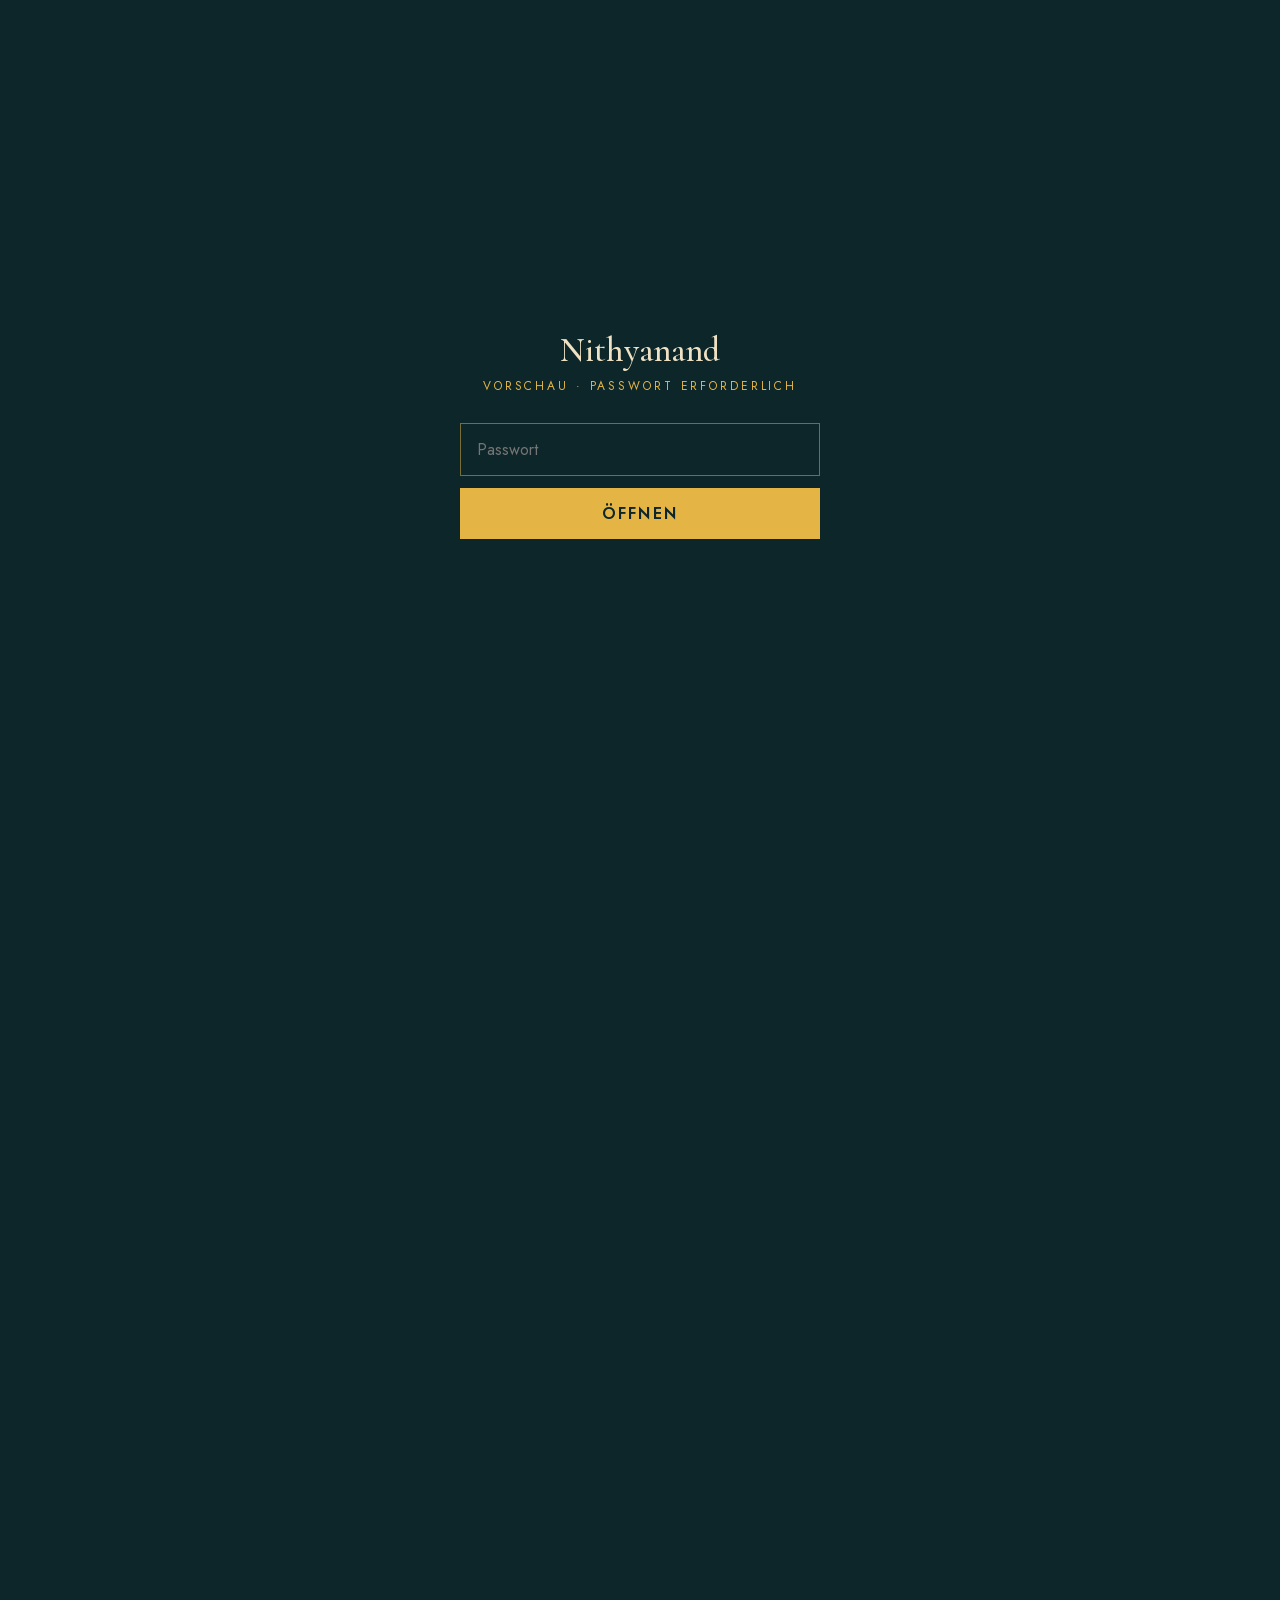
==== commit d4cb26e5: "Impressum, Datenschutz, Mittagstisch statt Stempelpass, Formular auf Feste, Schriften lokal Co-Autho" ====
--- a/index.html
+++ b/index.html
@@ -4,12 +4,10 @@
 <meta charset="utf-8">
 <meta name="viewport" content="width=device-width, initial-scale=1">
 <meta name="robots" content="noindex, nofollow">
-<script src="assets/gate.js"></script>
+<script src="assets/gate.js?v=3"></script>
 <title>Nithyanand – spice. life. curry · Südindische Küche in Frankfurt</title>
 <meta name="description" content="Eine kulinarische Reise von Frankfurt nach Udupi. Südindische Küche, Catering und Feste – Launhardtstraße 2–4, 60314 Frankfurt.">
-<link rel="preconnect" href="https://fonts.googleapis.com">
-<link rel="preconnect" href="https://fonts.gstatic.com" crossorigin>
-<link href="https://fonts.googleapis.com/css2?family=Cormorant+Garamond:ital,wght@0,500;0,600;0,700;1,500&family=Caveat:wght@500;700&family=Jost:wght@400;500;600&family=Oswald:wght@500;600;700&family=Spectral:ital,wght@0,400;0,500;1,400&display=swap" rel="stylesheet">
+<link rel="stylesheet" href="assets/fonts/fonts.css">
 <style>
 :root{
   --night:#0d2629;
@@ -265,35 +263,27 @@
 .btn-solid{background:var(--gold);color:var(--night);border-color:var(--gold)}
 .btn-solid:hover{background:transparent;color:var(--gold)}
 
-/* ---------- PASSPORT ---------- */
-.passport-sec{position:relative;padding:150px clamp(20px,5vw,80px) 120px;color:var(--ink);overflow-x:clip}
-.passport-sec .grid-2{grid-template-columns:.8fr 1.2fr}
-.booklet{position:relative;width:min(340px,80%);aspect-ratio:.7;margin:0 auto;border-radius:6px 16px 16px 6px;background:linear-gradient(135deg,#6e1712,#4a0d0a);box-shadow:0 40px 70px rgba(60,20,10,.45),inset 8px 0 0 rgba(0,0,0,.25),inset 10px 0 0 rgba(255,255,255,.05);display:flex;flex-direction:column;align-items:center;justify-content:center;gap:16px;transform:rotate(-8deg);transition:transform .8s var(--ease)}
-.booklet:hover{transform:rotate(-3deg) translateY(-8px)}
-.booklet img{width:72%;filter:sepia(1) saturate(2.4) hue-rotate(-12deg) brightness(.95)}
-.booklet .rp{font-family:var(--serif);letter-spacing:.32em;font-size:20px;color:#d7b25a}
-.booklet .lotus{width:56px;stroke:#d7b25a;fill:none;stroke-width:1.2}
-.passport-sec h2{font-family:var(--serif);font-size:clamp(40px,4.6vw,68px);font-weight:600;line-height:1;margin-bottom:16px}
-.passport-sec h2 .hand{font-size:.8em;color:var(--chili-2);display:block;margin-top:6px;font-weight:700}
-.passport-sec .lead{font-size:18px;line-height:1.7;max-width:520px;color:var(--ink-soft)}
-.stamps{display:grid;grid-template-columns:repeat(4,1fr);gap:clamp(10px,2vw,26px);margin-top:42px;max-width:640px}
-.stamp{aspect-ratio:1;position:relative;display:grid;place-items:center}
-.stamp .slot{position:absolute;inset:6%;border-radius:50%;border:1.5px dashed rgba(90,60,30,.35)}
-.stamp svg{width:100%;height:100%;opacity:0;transform:scale(1.8) rotate(var(--r,-10deg));transition:opacity .25s,transform .45s cubic-bezier(.3,1.6,.5,1);mix-blend-mode:multiply}
-.stamp.got svg{opacity:.85;transform:scale(1) rotate(var(--r,-10deg))}
-.stamp .cap{position:absolute;bottom:-28px;font-family:var(--sans);font-size:11px;letter-spacing:.2em;text-transform:uppercase;color:#8a6d50}
-.progress-txt{margin-top:56px;font-family:var(--hand);font-size:30px;color:var(--chili-2)}
-
-/* passport counter pill */
-.pass-pill{position:fixed;right:22px;bottom:22px;z-index:60;display:flex;align-items:center;gap:12px;padding:10px 18px 10px 10px;border-radius:999px;background:rgba(13,38,41,.86);backdrop-filter:blur(10px);color:#f3ead2;font-family:var(--sans);font-size:13px;letter-spacing:.04em;border:1px solid rgba(237,219,127,.3);box-shadow:0 14px 40px rgba(0,0,0,.35);transform:translateY(120px);transition:transform .7s var(--ease)}
-.pass-pill.show{transform:none}
-.pass-pill .dots{display:flex;gap:5px}
-.pass-pill .dots i{width:9px;height:9px;border-radius:50%;border:1px solid var(--gold);transition:.4s}
-.pass-pill .dots i.on{background:var(--gold);box-shadow:0 0 10px var(--gold)}
-.pass-pill .ic{width:30px;height:30px;border-radius:50%;background:var(--chili);display:grid;place-items:center;font-size:14px}
-.toast{position:fixed;left:50%;top:96px;transform:translate(-50%,-30px);opacity:0;z-index:70;padding:12px 22px;border-radius:999px;background:var(--paper);color:var(--ink);font-family:var(--sans);font-size:14px;box-shadow:0 18px 40px rgba(0,0,0,.35);transition:.6s var(--ease);pointer-events:none;display:flex;gap:10px;align-items:center;white-space:nowrap}
-.toast.show{opacity:1;transform:translate(-50%,0)}
-.toast b{font-family:var(--hand);font-size:22px;color:var(--chili-2);font-weight:700}
+/* ---------- MITTAGSTISCH ---------- */
+.lunch-sec{position:relative;padding:150px clamp(20px,5vw,80px) 120px;color:var(--ink);overflow-x:clip}
+.lunch-sec .grid-2{grid-template-columns:.8fr 1.2fr;align-items:center}
+.lunch-card{position:relative;width:min(340px,82%);aspect-ratio:.72;margin:0 auto;padding:34px 28px;background:#0d2629;color:#efe2c4;display:flex;flex-direction:column;align-items:center;justify-content:center;text-align:center;box-shadow:0 40px 70px rgba(13,38,41,.35);transform:rotate(-3deg);transition:transform .5s var(--ease)}
+.lunch-card:hover{transform:rotate(0) translateY(-6px)}
+.lunch-card::before{content:"";position:absolute;inset:12px;border:1px solid rgba(228,180,69,.45)}
+.lunch-card .k{font-family:var(--sans);font-size:11px;letter-spacing:.34em;text-transform:uppercase;color:var(--gold)}
+.lunch-card .days{font-family:var(--serif);font-size:44px;font-weight:600;line-height:1;margin:18px 0 6px}
+.lunch-card .time{font-family:var(--serif);font-size:30px;font-style:italic;color:var(--gold)}
+.lunch-card .hand{font-family:var(--hand);font-size:28px;color:#f0c35a;margin-top:26px;transform:rotate(-4deg)}
+.lunch-card svg{width:54px;stroke:var(--gold);fill:none;stroke-width:1.2;margin-top:22px}
+.lunch-sec h2{font-family:var(--serif);font-size:clamp(40px,4.6vw,68px);font-weight:600;line-height:1;margin-bottom:16px}
+.lunch-sec h2 .hand{font-size:.8em;color:var(--chili-2);display:block;margin-top:6px;font-weight:700}
+.lunch-sec .lead{font-size:18px;line-height:1.7;max-width:540px;color:var(--ink-soft)}
+.lunch-prices{list-style:none;margin:36px 0 40px;max-width:560px;border-top:1px solid rgba(60,40,20,.35)}
+.lunch-prices li{display:flex;align-items:baseline;gap:14px;padding:16px 0;border-bottom:1px solid rgba(60,40,20,.2);font-family:var(--serif);font-size:24px}
+.lunch-prices li small{font-family:var(--sans);font-size:12px;letter-spacing:.16em;text-transform:uppercase;color:#8a6d50}
+.lunch-prices li .dots{flex:1;border-bottom:1.5px dotted rgba(60,40,20,.4);transform:translateY(-6px)}
+.lunch-sec .btn{background:var(--night);color:#f3ead2;border-color:var(--night)}
+.lunch-sec .btn:hover{background:var(--chili);border-color:var(--chili);color:#fff}
+.lunch-prices li b{font-weight:600;color:var(--chili-2);font-variant-numeric:tabular-nums}
 
 /* ---------- FOOTER ---------- */
 footer{background:#081a1c;color:rgba(239,230,207,.7);padding:70px clamp(20px,5vw,80px) 40px;font-family:var(--sans);font-size:14px;position:relative}
@@ -313,7 +303,7 @@
   .hero{grid-template-columns:1fr;padding-top:130px;gap:60px}
   .hero-bg{inset:0}
   .pass-wrap{order:2}
-  .grid-2,.s2 .grid-2,.s3 .grid-2,.s4 .grid-2,.passport-sec .grid-2{grid-template-columns:1fr}
+  .grid-2,.s2 .grid-2,.s3 .grid-2,.s4 .grid-2,.lunch-sec .grid-2{grid-template-columns:1fr}
   .s3 .photo-col{max-width:520px;margin:0 auto 40px}
   .seeyou{right:0;top:-100px;width:120px}
   .foot{grid-template-columns:1fr 1fr}
@@ -334,7 +324,6 @@
   .fields{grid-template-columns:1fr 1fr}
   .fields div:first-child{grid-column:1/-1}
   .stops .dish{font-size:23px}
-  .pass-pill .lbl{display:none}
   .foot{grid-template-columns:1fr}
   .s1 .note{position:static;margin-bottom:20px}
 }
@@ -553,35 +542,24 @@
   </section>
 </main>
 
-<!-- ============ PASSPORT ============ -->
-<section class="passport-sec paper-tex" id="pass-sec">
+<!-- ============ MITTAGSTISCH ============ -->
+<section class="lunch-sec paper-tex" id="mittag">
   <div class="tear top" data-color="#e9d6ae"></div>
   <div class="grid-2">
     <div class="rv">
-      <div class="booklet">
-        <img src="assets/logo.png" alt="">
-        <svg class="lotus" viewBox="0 0 64 40"><use href="#i-lotus"/></svg>
-        <div class="rp">REISEPASS</div>
+      <div class="lunch-card">
+        <div class="k">Mittagstisch</div>
+        <div class="days">Mo – Fr</div>
+        <div class="time">11:00 – 14:30</div>
+        <svg viewBox="0 0 64 40"><use href="#i-lotus"/></svg>
+        <div class="hand">mit Reis serviert</div>
       </div>
     </div>
     <div class="rv d1">
-      <h2>Ihr Reisepass<span class="hand">Sammeln Sie Stempel auf Ihrer kulinarischen Reise!</span></h2>
-      <p class="lead">Bei jedem Besuch gibt es einen Stempel. Vier Stationen voll? Dann geht das nächste Dessert aufs Haus – Gulab Jamun mit Grüßen aus Udupi.</p>
-      <div class="stamps" id="stamps">
-        <div class="stamp" style="--r:-12deg"><span class="slot"></span>
-          <svg viewBox="0 0 120 120"><defs><path id="s1" d="M60,60 m-46,0 a46,46 0 1,1 92,0 a46,46 0 1,1 -92,0"/></defs><g fill="none" stroke="#2f4a6a" stroke-width="2.5"><circle cx="60" cy="60" r="56"/><circle cx="60" cy="60" r="36"/></g><text font-family="Jost" font-size="10" letter-spacing="3" fill="#2f4a6a"><textPath href="#s1">STATION 1 · DIE KÜSTE · UDUPI ·</textPath></text><use href="#i-palm" x="38" y="38" width="44" height="44" color="#2f4a6a"/></svg>
-          <span class="cap">Küste</span></div>
-        <div class="stamp" style="--r:8deg"><span class="slot"></span>
-          <svg viewBox="0 0 120 120"><defs><path id="s2" d="M60,60 m-46,0 a46,46 0 1,1 92,0 a46,46 0 1,1 -92,0"/></defs><g fill="none" stroke="#8a4a10" stroke-width="2.5"><circle cx="60" cy="60" r="56"/><circle cx="60" cy="60" r="36"/></g><text font-family="Jost" font-size="10" letter-spacing="3" fill="#8a4a10"><textPath href="#s2">STATION 2 · DIE KÜCHE · DOSA ·</textPath></text><use href="#i-dosa" x="38" y="38" width="44" height="44" color="#8a4a10"/></svg>
-          <span class="cap">Küche</span></div>
-        <div class="stamp" style="--r:-6deg"><span class="slot"></span>
-          <svg viewBox="0 0 120 120"><defs><path id="s3" d="M60,60 m-46,0 a46,46 0 1,1 92,0 a46,46 0 1,1 -92,0"/></defs><g fill="none" stroke="#8e1f1a" stroke-width="2.5"><circle cx="60" cy="60" r="56"/><circle cx="60" cy="60" r="36"/></g><text font-family="Jost" font-size="10" letter-spacing="3" fill="#8e1f1a"><textPath href="#s3">STATION 3 · DAS FEST · DIYA ·</textPath></text><use href="#i-diya" x="38" y="38" width="44" height="44" color="#8e1f1a"/></svg>
-          <span class="cap">Fest</span></div>
-        <div class="stamp" style="--r:14deg"><span class="slot"></span>
-          <svg viewBox="0 0 120 120"><defs><path id="s4" d="M60,60 m-46,0 a46,46 0 1,1 92,0 a46,46 0 1,1 -92,0"/></defs><g fill="none" stroke="#1f4a45" stroke-width="2.5"><circle cx="60" cy="60" r="56"/><circle cx="60" cy="60" r="36"/></g><text font-family="Jost" font-size="10" letter-spacing="3" fill="#1f4a45"><textPath href="#s4">STATION 4 · FRANKFURT · FRA ·</textPath></text><use href="#i-sky" x="38" y="38" width="44" height="44" color="#1f4a45"/></svg>
-          <span class="cap">Frankfurt</span></div>
-      </div>
-      <p class="progress-txt" id="progressTxt">Scrollen Sie durch die Reise – die Stempel sammeln sich von selbst.</p>
+      <h2>Mittagstisch<span class="hand">Südindisch in der Mittagspause.</span></h2>
+      <p class="lead">Montag bis Freitag kochen wir mittags frisch: Currys aus dem Topf, Gerichte aus dem Tandoor – jedes Hauptgericht kommt mit Reis auf den Tisch.</p>
+      <ul class="lunch-prices"><li><span>Vegetarisch<br><small>z. B. Aloo Gobi Masala</small></span><span class="dots"></span><b>10,00 €</b></li><li><span>Hähnchen<br><small>aus Topf & Tandoor</small></span><span class="dots"></span><b>12,00 €</b></li><li><span>Lamm<br><small>langsam geschmort</small></span><span class="dots"></span><b>13,90 €</b></li><li><span>Fisch<br><small>Heilbutt-Curry</small></span><span class="dots"></span><b>13,90 €</b></li></ul>
+      <a href="speisekarte.html" class="btn btn-solid">Zur Mittagskarte <svg viewBox="0 0 24 24" fill="none" stroke="currentColor" stroke-width="1.6"><path d="M4 12h16M14 6l6 6-6 6"/></svg></a>
     </div>
   </div>
 </section>
@@ -593,11 +571,9 @@
     <div><h5>Entdecken</h5><a href="speisekarte.html">Speisekarte</a><a href="catering.html">Catering</a><a href="feste.html">Feste & Events</a><a href="#frankfurt" data-reserve>Reservieren</a></div>
     <div><h5>Folgen</h5><a href="#">Instagram</a><a href="#">Google</a><a href="#">TripAdvisor</a></div>
   </div>
-  <div class="legal"><span>© 2026 Nithyanand · Frankfurt am Main</span><span><a href="#">Impressum</a> · <a href="#">Datenschutz</a></span></div>
+  <div class="legal"><span>© 2026 Nithyanand · Frankfurt am Main</span><span><a href="impressum.html">Impressum</a> · <a href="datenschutz.html">Datenschutz</a></span></div>
 </footer>
 
-<div class="pass-pill" id="pill"><span class="ic">✈</span><span class="lbl">Reisepass</span><span class="dots" id="dots"><i></i><i></i><i></i><i></i></span></div>
-<div class="toast" id="toast">Stempel gesammelt: <b id="toastTxt"></b></div>
 
 <script>
 (() => {
@@ -678,25 +654,9 @@
     return lo;
   }
 
-  /* stamps */
-  const stations = $$('[data-stamp]'), stampEls = $$('.stamp'), dots = $$('#dots i');
-  const names = ['Udupi', 'Die Küche', 'Das Fest', 'Frankfurt'];
-  const got = new Set(); const toast = $('#toast'); let tt;
-  function collect(i) {
-    if (got.has(i)) return; got.add(i);
-    stampEls[i].classList.add('got'); dots[i].classList.add('on');
-    $('#toastTxt').textContent = names[i];
-    toast.classList.add('show'); clearTimeout(tt); tt = setTimeout(() => toast.classList.remove('show'), 1900);
-    const n = got.size;
-    $('#progressTxt').textContent = n < 4 ? `${n} von 4 Stempeln – die Reise geht weiter …` : 'Alle 4 Stempel! Zeit für einen echten Besuch. ✦';
-  }
-
-  const pill = $('#pill');
-  pill.onclick = () => $('#pass-sec').scrollIntoView({ behavior: 'smooth' });
   function update() {
     const y = scrollY;
     nav.classList.toggle('scrolled', y > 40);
-    pill.classList.toggle('show', y > innerHeight * .6);
     if (!L) return;
     const jr = journey.getBoundingClientRect();
     const target = innerHeight * .55 - jr.top;
@@ -706,7 +666,6 @@
     const ang = Math.atan2(p2.y - p.y, p2.x - p.x) * 180 / Math.PI;
     jet.setAttribute('transform', `translate(${p.x},${p.y}) rotate(${ang + 90})`);
     jet.style.opacity = target > 0 && target < jr.height ? 1 : 0;
-    stations.forEach(s => { const r = s.getBoundingClientRect(); if (r.top < innerHeight * .5) collect(+s.dataset.stamp); });
   }
   addEventListener('scroll', () => requestAnimationFrame(update), { passive: true });
   addEventListener('resize', build);
--- a/assets/fonts/fonts.css
+++ b/assets/fonts/fonts.css
@@ -0,0 +1,273 @@
+/* Schriften lokal eingebunden (keine Verbindung zu Google beim Seitenaufruf). Lizenz: SIL Open Font License. */
+@font-face {
+  font-family: 'Caveat';
+  font-style: normal;
+  font-weight: 500;
+  font-display: swap;
+  src: url(Caveat-500-latin-ext.woff2) format('woff2');
+  unicode-range: U+0100-02BA, U+02BD-02C5, U+02C7-02CC, U+02CE-02D7, U+02DD-02FF, U+0304, U+0308, U+0329, U+1D00-1DBF, U+1E00-1E9F, U+1EF2-1EFF, U+2020, U+20A0-20AB, U+20AD-20C4, U+2113, U+2C60-2C7F, U+A720-A7FF;
+}
+@font-face {
+  font-family: 'Caveat';
+  font-style: normal;
+  font-weight: 500;
+  font-display: swap;
+  src: url(Caveat-500-latin.woff2) format('woff2');
+  unicode-range: U+0000-00FF, U+0131, U+0152-0153, U+02BB-02BC, U+02C6, U+02DA, U+02DC, U+0304, U+0308, U+0329, U+2000-206F, U+20AC, U+2122, U+2191, U+2193, U+2212, U+2215, U+FEFF, U+FFFD;
+}
+@font-face {
+  font-family: 'Caveat';
+  font-style: normal;
+  font-weight: 700;
+  font-display: swap;
+  src: url(Caveat-700-latin-ext.woff2) format('woff2');
+  unicode-range: U+0100-02BA, U+02BD-02C5, U+02C7-02CC, U+02CE-02D7, U+02DD-02FF, U+0304, U+0308, U+0329, U+1D00-1DBF, U+1E00-1E9F, U+1EF2-1EFF, U+2020, U+20A0-20AB, U+20AD-20C4, U+2113, U+2C60-2C7F, U+A720-A7FF;
+}
+@font-face {
+  font-family: 'Caveat';
+  font-style: normal;
+  font-weight: 700;
+  font-display: swap;
+  src: url(Caveat-700-latin.woff2) format('woff2');
+  unicode-range: U+0000-00FF, U+0131, U+0152-0153, U+02BB-02BC, U+02C6, U+02DA, U+02DC, U+0304, U+0308, U+0329, U+2000-206F, U+20AC, U+2122, U+2191, U+2193, U+2212, U+2215, U+FEFF, U+FFFD;
+}
+@font-face {
+  font-family: 'Cormorant Garamond';
+  font-style: italic;
+  font-weight: 500;
+  font-display: swap;
+  src: url(CormorantGaramond-500i-latin-ext.woff2) format('woff2');
+  unicode-range: U+0100-02BA, U+02BD-02C5, U+02C7-02CC, U+02CE-02D7, U+02DD-02FF, U+0304, U+0308, U+0329, U+1D00-1DBF, U+1E00-1E9F, U+1EF2-1EFF, U+2020, U+20A0-20AB, U+20AD-20C4, U+2113, U+2C60-2C7F, U+A720-A7FF;
+}
+@font-face {
+  font-family: 'Cormorant Garamond';
+  font-style: italic;
+  font-weight: 500;
+  font-display: swap;
+  src: url(CormorantGaramond-500i-latin.woff2) format('woff2');
+  unicode-range: U+0000-00FF, U+0131, U+0152-0153, U+02BB-02BC, U+02C6, U+02DA, U+02DC, U+0304, U+0308, U+0329, U+2000-206F, U+20AC, U+2122, U+2191, U+2193, U+2212, U+2215, U+FEFF, U+FFFD;
+}
+@font-face {
+  font-family: 'Cormorant Garamond';
+  font-style: italic;
+  font-weight: 600;
+  font-display: swap;
+  src: url(CormorantGaramond-600i-latin-ext.woff2) format('woff2');
+  unicode-range: U+0100-02BA, U+02BD-02C5, U+02C7-02CC, U+02CE-02D7, U+02DD-02FF, U+0304, U+0308, U+0329, U+1D00-1DBF, U+1E00-1E9F, U+1EF2-1EFF, U+2020, U+20A0-20AB, U+20AD-20C4, U+2113, U+2C60-2C7F, U+A720-A7FF;
+}
+@font-face {
+  font-family: 'Cormorant Garamond';
+  font-style: italic;
+  font-weight: 600;
+  font-display: swap;
+  src: url(CormorantGaramond-600i-latin.woff2) format('woff2');
+  unicode-range: U+0000-00FF, U+0131, U+0152-0153, U+02BB-02BC, U+02C6, U+02DA, U+02DC, U+0304, U+0308, U+0329, U+2000-206F, U+20AC, U+2122, U+2191, U+2193, U+2212, U+2215, U+FEFF, U+FFFD;
+}
+@font-face {
+  font-family: 'Cormorant Garamond';
+  font-style: normal;
+  font-weight: 500;
+  font-display: swap;
+  src: url(CormorantGaramond-500-latin-ext.woff2) format('woff2');
+  unicode-range: U+0100-02BA, U+02BD-02C5, U+02C7-02CC, U+02CE-02D7, U+02DD-02FF, U+0304, U+0308, U+0329, U+1D00-1DBF, U+1E00-1E9F, U+1EF2-1EFF, U+2020, U+20A0-20AB, U+20AD-20C4, U+2113, U+2C60-2C7F, U+A720-A7FF;
+}
+@font-face {
+  font-family: 'Cormorant Garamond';
+  font-style: normal;
+  font-weight: 500;
+  font-display: swap;
+  src: url(CormorantGaramond-500-latin.woff2) format('woff2');
+  unicode-range: U+0000-00FF, U+0131, U+0152-0153, U+02BB-02BC, U+02C6, U+02DA, U+02DC, U+0304, U+0308, U+0329, U+2000-206F, U+20AC, U+2122, U+2191, U+2193, U+2212, U+2215, U+FEFF, U+FFFD;
+}
+@font-face {
+  font-family: 'Cormorant Garamond';
+  font-style: normal;
+  font-weight: 600;
+  font-display: swap;
+  src: url(CormorantGaramond-600-latin-ext.woff2) format('woff2');
+  unicode-range: U+0100-02BA, U+02BD-02C5, U+02C7-02CC, U+02CE-02D7, U+02DD-02FF, U+0304, U+0308, U+0329, U+1D00-1DBF, U+1E00-1E9F, U+1EF2-1EFF, U+2020, U+20A0-20AB, U+20AD-20C4, U+2113, U+2C60-2C7F, U+A720-A7FF;
+}
+@font-face {
+  font-family: 'Cormorant Garamond';
+  font-style: normal;
+  font-weight: 600;
+  font-display: swap;
+  src: url(CormorantGaramond-600-latin.woff2) format('woff2');
+  unicode-range: U+0000-00FF, U+0131, U+0152-0153, U+02BB-02BC, U+02C6, U+02DA, U+02DC, U+0304, U+0308, U+0329, U+2000-206F, U+20AC, U+2122, U+2191, U+2193, U+2212, U+2215, U+FEFF, U+FFFD;
+}
+@font-face {
+  font-family: 'Cormorant Garamond';
+  font-style: normal;
+  font-weight: 700;
+  font-display: swap;
+  src: url(CormorantGaramond-700-latin-ext.woff2) format('woff2');
+  unicode-range: U+0100-02BA, U+02BD-02C5, U+02C7-02CC, U+02CE-02D7, U+02DD-02FF, U+0304, U+0308, U+0329, U+1D00-1DBF, U+1E00-1E9F, U+1EF2-1EFF, U+2020, U+20A0-20AB, U+20AD-20C4, U+2113, U+2C60-2C7F, U+A720-A7FF;
+}
+@font-face {
+  font-family: 'Cormorant Garamond';
+  font-style: normal;
+  font-weight: 700;
+  font-display: swap;
+  src: url(CormorantGaramond-700-latin.woff2) format('woff2');
+  unicode-range: U+0000-00FF, U+0131, U+0152-0153, U+02BB-02BC, U+02C6, U+02DA, U+02DC, U+0304, U+0308, U+0329, U+2000-206F, U+20AC, U+2122, U+2191, U+2193, U+2212, U+2215, U+FEFF, U+FFFD;
+}
+@font-face {
+  font-family: 'Jost';
+  font-style: normal;
+  font-weight: 400;
+  font-display: swap;
+  src: url(Jost-400-latin-ext.woff2) format('woff2');
+  unicode-range: U+0100-02BA, U+02BD-02C5, U+02C7-02CC, U+02CE-02D7, U+02DD-02FF, U+0304, U+0308, U+0329, U+1D00-1DBF, U+1E00-1E9F, U+1EF2-1EFF, U+2020, U+20A0-20AB, U+20AD-20C4, U+2113, U+2C60-2C7F, U+A720-A7FF;
+}
+@font-face {
+  font-family: 'Jost';
+  font-style: normal;
+  font-weight: 400;
+  font-display: swap;
+  src: url(Jost-400-latin.woff2) format('woff2');
+  unicode-range: U+0000-00FF, U+0131, U+0152-0153, U+02BB-02BC, U+02C6, U+02DA, U+02DC, U+0304, U+0308, U+0329, U+2000-206F, U+20AC, U+2122, U+2191, U+2193, U+2212, U+2215, U+FEFF, U+FFFD;
+}
+@font-face {
+  font-family: 'Jost';
+  font-style: normal;
+  font-weight: 500;
+  font-display: swap;
+  src: url(Jost-500-latin-ext.woff2) format('woff2');
+  unicode-range: U+0100-02BA, U+02BD-02C5, U+02C7-02CC, U+02CE-02D7, U+02DD-02FF, U+0304, U+0308, U+0329, U+1D00-1DBF, U+1E00-1E9F, U+1EF2-1EFF, U+2020, U+20A0-20AB, U+20AD-20C4, U+2113, U+2C60-2C7F, U+A720-A7FF;
+}
+@font-face {
+  font-family: 'Jost';
+  font-style: normal;
+  font-weight: 500;
+  font-display: swap;
+  src: url(Jost-500-latin.woff2) format('woff2');
+  unicode-range: U+0000-00FF, U+0131, U+0152-0153, U+02BB-02BC, U+02C6, U+02DA, U+02DC, U+0304, U+0308, U+0329, U+2000-206F, U+20AC, U+2122, U+2191, U+2193, U+2212, U+2215, U+FEFF, U+FFFD;
+}
+@font-face {
+  font-family: 'Jost';
+  font-style: normal;
+  font-weight: 600;
+  font-display: swap;
+  src: url(Jost-600-latin-ext.woff2) format('woff2');
+  unicode-range: U+0100-02BA, U+02BD-02C5, U+02C7-02CC, U+02CE-02D7, U+02DD-02FF, U+0304, U+0308, U+0329, U+1D00-1DBF, U+1E00-1E9F, U+1EF2-1EFF, U+2020, U+20A0-20AB, U+20AD-20C4, U+2113, U+2C60-2C7F, U+A720-A7FF;
+}
+@font-face {
+  font-family: 'Jost';
+  font-style: normal;
+  font-weight: 600;
+  font-display: swap;
+  src: url(Jost-600-latin.woff2) format('woff2');
+  unicode-range: U+0000-00FF, U+0131, U+0152-0153, U+02BB-02BC, U+02C6, U+02DA, U+02DC, U+0304, U+0308, U+0329, U+2000-206F, U+20AC, U+2122, U+2191, U+2193, U+2212, U+2215, U+FEFF, U+FFFD;
+}
+@font-face {
+  font-family: 'Oswald';
+  font-style: normal;
+  font-weight: 400;
+  font-display: swap;
+  src: url(Oswald-400-latin-ext.woff2) format('woff2');
+  unicode-range: U+0100-02BA, U+02BD-02C5, U+02C7-02CC, U+02CE-02D7, U+02DD-02FF, U+0304, U+0308, U+0329, U+1D00-1DBF, U+1E00-1E9F, U+1EF2-1EFF, U+2020, U+20A0-20AB, U+20AD-20C4, U+2113, U+2C60-2C7F, U+A720-A7FF;
+}
+@font-face {
+  font-family: 'Oswald';
+  font-style: normal;
+  font-weight: 400;
+  font-display: swap;
+  src: url(Oswald-400-latin.woff2) format('woff2');
+  unicode-range: U+0000-00FF, U+0131, U+0152-0153, U+02BB-02BC, U+02C6, U+02DA, U+02DC, U+0304, U+0308, U+0329, U+2000-206F, U+20AC, U+2122, U+2191, U+2193, U+2212, U+2215, U+FEFF, U+FFFD;
+}
+@font-face {
+  font-family: 'Oswald';
+  font-style: normal;
+  font-weight: 500;
+  font-display: swap;
+  src: url(Oswald-500-latin-ext.woff2) format('woff2');
+  unicode-range: U+0100-02BA, U+02BD-02C5, U+02C7-02CC, U+02CE-02D7, U+02DD-02FF, U+0304, U+0308, U+0329, U+1D00-1DBF, U+1E00-1E9F, U+1EF2-1EFF, U+2020, U+20A0-20AB, U+20AD-20C4, U+2113, U+2C60-2C7F, U+A720-A7FF;
+}
+@font-face {
+  font-family: 'Oswald';
+  font-style: normal;
+  font-weight: 500;
+  font-display: swap;
+  src: url(Oswald-500-latin.woff2) format('woff2');
+  unicode-range: U+0000-00FF, U+0131, U+0152-0153, U+02BB-02BC, U+02C6, U+02DA, U+02DC, U+0304, U+0308, U+0329, U+2000-206F, U+20AC, U+2122, U+2191, U+2193, U+2212, U+2215, U+FEFF, U+FFFD;
+}
+@font-face {
+  font-family: 'Oswald';
+  font-style: normal;
+  font-weight: 600;
+  font-display: swap;
+  src: url(Oswald-600-latin-ext.woff2) format('woff2');
+  unicode-range: U+0100-02BA, U+02BD-02C5, U+02C7-02CC, U+02CE-02D7, U+02DD-02FF, U+0304, U+0308, U+0329, U+1D00-1DBF, U+1E00-1E9F, U+1EF2-1EFF, U+2020, U+20A0-20AB, U+20AD-20C4, U+2113, U+2C60-2C7F, U+A720-A7FF;
+}
+@font-face {
+  font-family: 'Oswald';
+  font-style: normal;
+  font-weight: 600;
+  font-display: swap;
+  src: url(Oswald-600-latin.woff2) format('woff2');
+  unicode-range: U+0000-00FF, U+0131, U+0152-0153, U+02BB-02BC, U+02C6, U+02DA, U+02DC, U+0304, U+0308, U+0329, U+2000-206F, U+20AC, U+2122, U+2191, U+2193, U+2212, U+2215, U+FEFF, U+FFFD;
+}
+@font-face {
+  font-family: 'Oswald';
+  font-style: normal;
+  font-weight: 700;
+  font-display: swap;
+  src: url(Oswald-700-latin-ext.woff2) format('woff2');
+  unicode-range: U+0100-02BA, U+02BD-02C5, U+02C7-02CC, U+02CE-02D7, U+02DD-02FF, U+0304, U+0308, U+0329, U+1D00-1DBF, U+1E00-1E9F, U+1EF2-1EFF, U+2020, U+20A0-20AB, U+20AD-20C4, U+2113, U+2C60-2C7F, U+A720-A7FF;
+}
+@font-face {
+  font-family: 'Oswald';
+  font-style: normal;
+  font-weight: 700;
+  font-display: swap;
+  src: url(Oswald-700-latin.woff2) format('woff2');
+  unicode-range: U+0000-00FF, U+0131, U+0152-0153, U+02BB-02BC, U+02C6, U+02DA, U+02DC, U+0304, U+0308, U+0329, U+2000-206F, U+20AC, U+2122, U+2191, U+2193, U+2212, U+2215, U+FEFF, U+FFFD;
+}
+@font-face {
+  font-family: 'Spectral';
+  font-style: italic;
+  font-weight: 400;
+  font-display: swap;
+  src: url(Spectral-400i-latin-ext.woff2) format('woff2');
+  unicode-range: U+0100-02BA, U+02BD-02C5, U+02C7-02CC, U+02CE-02D7, U+02DD-02FF, U+0304, U+0308, U+0329, U+1D00-1DBF, U+1E00-1E9F, U+1EF2-1EFF, U+2020, U+20A0-20AB, U+20AD-20C4, U+2113, U+2C60-2C7F, U+A720-A7FF;
+}
+@font-face {
+  font-family: 'Spectral';
+  font-style: italic;
+  font-weight: 400;
+  font-display: swap;
+  src: url(Spectral-400i-latin.woff2) format('woff2');
+  unicode-range: U+0000-00FF, U+0131, U+0152-0153, U+02BB-02BC, U+02C6, U+02DA, U+02DC, U+0304, U+0308, U+0329, U+2000-206F, U+20AC, U+2122, U+2191, U+2193, U+2212, U+2215, U+FEFF, U+FFFD;
+}
+@font-face {
+  font-family: 'Spectral';
+  font-style: normal;
+  font-weight: 400;
+  font-display: swap;
+  src: url(Spectral-400-latin-ext.woff2) format('woff2');
+  unicode-range: U+0100-02BA, U+02BD-02C5, U+02C7-02CC, U+02CE-02D7, U+02DD-02FF, U+0304, U+0308, U+0329, U+1D00-1DBF, U+1E00-1E9F, U+1EF2-1EFF, U+2020, U+20A0-20AB, U+20AD-20C4, U+2113, U+2C60-2C7F, U+A720-A7FF;
+}
+@font-face {
+  font-family: 'Spectral';
+  font-style: normal;
+  font-weight: 400;
+  font-display: swap;
+  src: url(Spectral-400-latin.woff2) format('woff2');
+  unicode-range: U+0000-00FF, U+0131, U+0152-0153, U+02BB-02BC, U+02C6, U+02DA, U+02DC, U+0304, U+0308, U+0329, U+2000-206F, U+20AC, U+2122, U+2191, U+2193, U+2212, U+2215, U+FEFF, U+FFFD;
+}
+@font-face {
+  font-family: 'Spectral';
+  font-style: normal;
+  font-weight: 500;
+  font-display: swap;
+  src: url(Spectral-500-latin-ext.woff2) format('woff2');
+  unicode-range: U+0100-02BA, U+02BD-02C5, U+02C7-02CC, U+02CE-02D7, U+02DD-02FF, U+0304, U+0308, U+0329, U+1D00-1DBF, U+1E00-1E9F, U+1EF2-1EFF, U+2020, U+20A0-20AB, U+20AD-20C4, U+2113, U+2C60-2C7F, U+A720-A7FF;
+}
+@font-face {
+  font-family: 'Spectral';
+  font-style: normal;
+  font-weight: 500;
+  font-display: swap;
+  src: url(Spectral-500-latin.woff2) format('woff2');
+  unicode-range: U+0000-00FF, U+0131, U+0152-0153, U+02BB-02BC, U+02C6, U+02DA, U+02DC, U+0304, U+0308, U+0329, U+2000-206F, U+20AC, U+2122, U+2191, U+2193, U+2212, U+2215, U+FEFF, U+FFFD;
+}
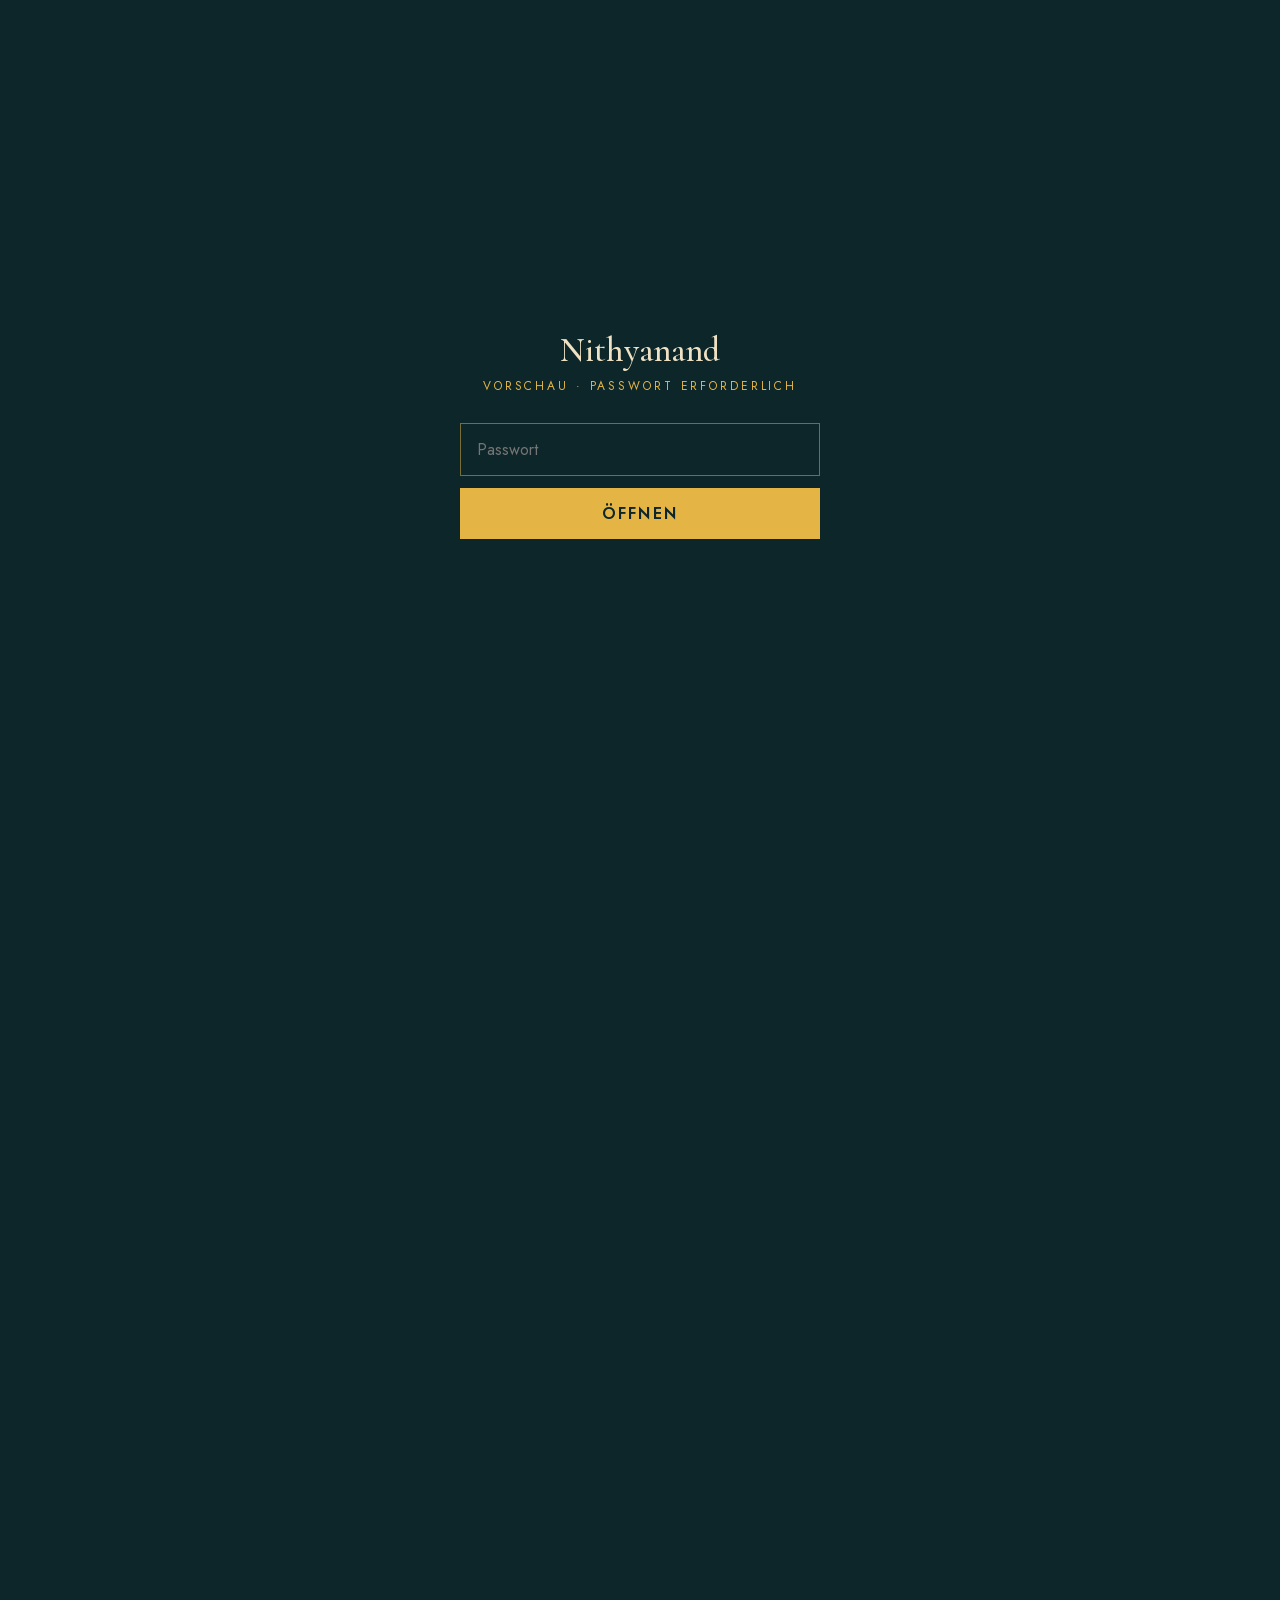
==== commit 9ba8798e: "Mobil: flüssigere Flugzeug-Animation, Layout Startseite, OpenTable-Platzhalter, Speisekarte 'Ihre Au" ====
--- a/index.html
+++ b/index.html
@@ -325,7 +325,12 @@
   .fields div:first-child{grid-column:1/-1}
   .stops .dish{font-size:23px}
   .foot{grid-template-columns:1fr}
-  .s1 .note{position:static;margin-bottom:20px}
+  .s1 .note{display:none}
+  .s1 .grid-2 > .photo-col{order:2;margin-top:10px}
+  .s2 .note{position:static;display:block;text-align:center;margin:56px 0 6px;transform:rotate(-5deg)}
+  .om-stamp{display:none}
+  .thali{width:86%;margin:0 auto}
+  .thali .leaf{right:-2%}
 }
 @media (prefers-reduced-motion:reduce){
   *,*::before,*::after{animation-duration:.01ms!important;animation-iteration-count:1!important;transition-duration:.01ms!important}
@@ -520,7 +525,7 @@
         <p class="st-text">Setzen Sie sich an unseren Tisch. Die Reise ist kurz – der Geschmack bleibt lange.</p>
         <div class="actions">
           <a href="#" class="btn btn-solid" data-reserve data-reserve-only>Platz nehmen <svg viewBox="0 0 24 24" fill="none" stroke="currentColor" stroke-width="1.6"><path d="M4 12h16M14 6l6 6-6 6"/></svg></a>
-          <a href="tel:+49" class="btn btn-gold">Anrufen</a>
+          <a href="tel:+4915221878417" class="btn btn-gold">Anrufen</a>
         </div>
       </div>
       <div class="rv d2" style="position:relative">
@@ -646,29 +651,41 @@
     }
     trail.setAttribute('d', d); ghost.setAttribute('d', d); maskp.setAttribute('d', d);
     L = trail.getTotalLength();
+    /* Flugbahn einmal vorberechnen – beim Scrollen keine SVG-Messungen mehr */
+    const step = 4; pts2 = [];
+    for (let l = 0; l <= L; l += step) { const q = trail.getPointAtLength(l); pts2.push(q.x, q.y); }
+    builtW = innerWidth; builtH = jr.height;
     update();
   }
-  function lenAtY(y) {
-    let lo = 0, hi = L;
-    for (let i = 0; i < 22; i++) { const m = (lo + hi) / 2; trail.getPointAtLength(m).y < y ? lo = m : hi = m; }
+  let pts2 = [], builtW = 0, builtH = 0;
+  const lite = matchMedia('(max-width: 980px), (pointer: coarse)').matches;
+  if (lite) trail.removeAttribute('mask'); /* Handy: Spur sofort sichtbar, nur das Flugzeug bewegt sich */
+  function idxAtY(y) {
+    let lo = 0, hi = pts2.length / 2 - 1;
+    while (lo < hi) { const m = (lo + hi) >> 1; pts2[m * 2 + 1] < y ? lo = m + 1 : hi = m; }
     return lo;
   }
 
+  let queued = false;
   function update() {
+    queued = false;
     const y = scrollY;
     nav.classList.toggle('scrolled', y > 40);
-    if (!L) return;
+    if (!L || !pts2.length) return;
     const jr = journey.getBoundingClientRect();
     const target = innerHeight * .55 - jr.top;
-    const len = target <= 0 ? 0 : target >= jr.height ? L : lenAtY(target);
-    maskp.style.strokeDasharray = `${len} ${L + 10}`;
-    const p = trail.getPointAtLength(len), p2 = trail.getPointAtLength(Math.min(L, len + 2));
-    const ang = Math.atan2(p2.y - p.y, p2.x - p.x) * 180 / Math.PI;
-    jet.setAttribute('transform', `translate(${p.x},${p.y}) rotate(${ang + 90})`);
+    const n = pts2.length / 2 - 1;
+    const i = target <= 0 ? 0 : target >= jr.height ? n : idxAtY(target);
+    if (!lite) maskp.style.strokeDasharray = `${i * 4} ${L + 10}`;
+    const j = Math.min(n, i + 1), k = i === j ? Math.max(0, i - 1) : i;
+    const ang = Math.atan2(pts2[j * 2 + 1] - pts2[k * 2 + 1], pts2[j * 2] - pts2[k * 2]) * 180 / Math.PI;
+    jet.setAttribute('transform', `translate(${pts2[i * 2]},${pts2[i * 2 + 1]}) rotate(${ang + 90})`);
     jet.style.opacity = target > 0 && target < jr.height ? 1 : 0;
   }
-  addEventListener('scroll', () => requestAnimationFrame(update), { passive: true });
-  addEventListener('resize', build);
+  addEventListener('scroll', () => { if (!queued) { queued = true; requestAnimationFrame(update); } }, { passive: true });
+  /* iOS feuert beim Ein-/Ausblenden der Adressleiste "resize" – nur bei echter Größenänderung neu bauen */
+  let rt;
+  addEventListener('resize', () => { clearTimeout(rt); rt = setTimeout(() => { if (innerWidth !== builtW || Math.abs(journey.offsetHeight - builtH) > 40) build(); }, 200); });
   addEventListener('load', build);
   document.fonts && document.fonts.ready.then(build);
 })();
